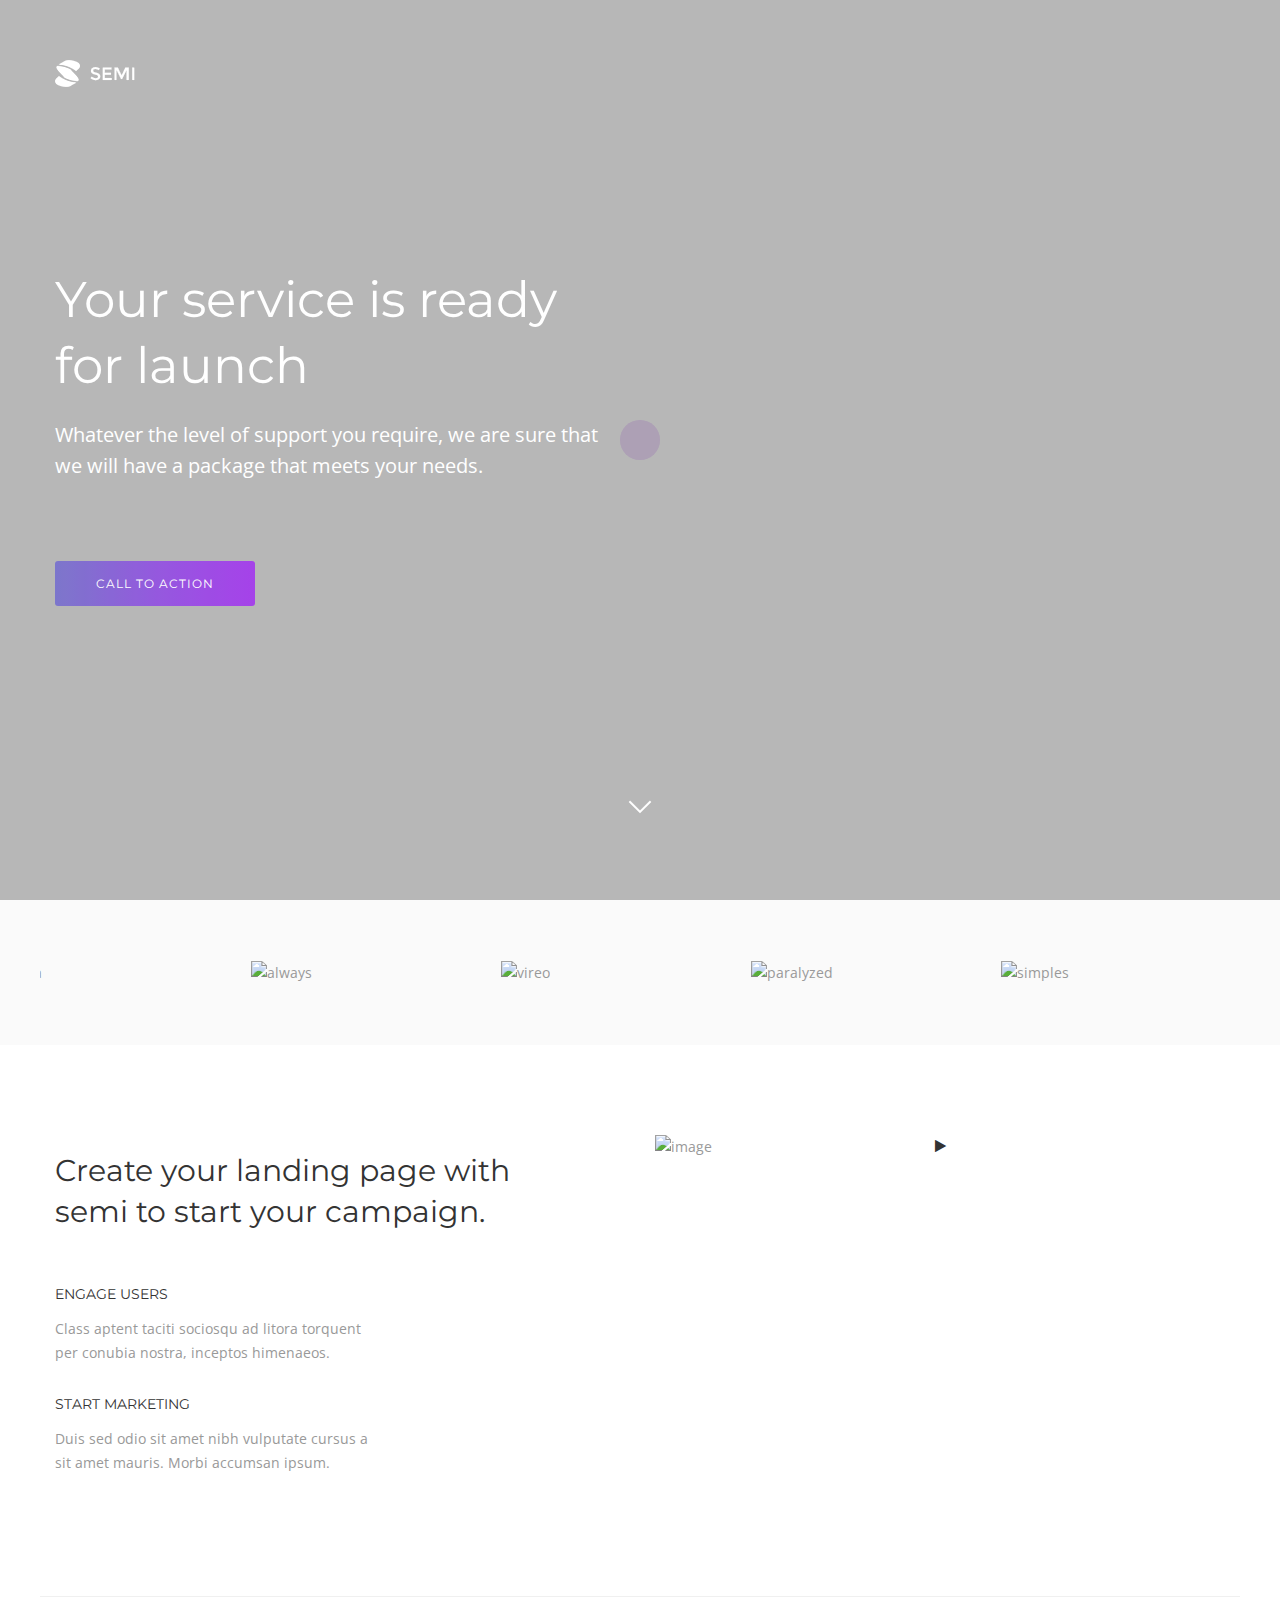
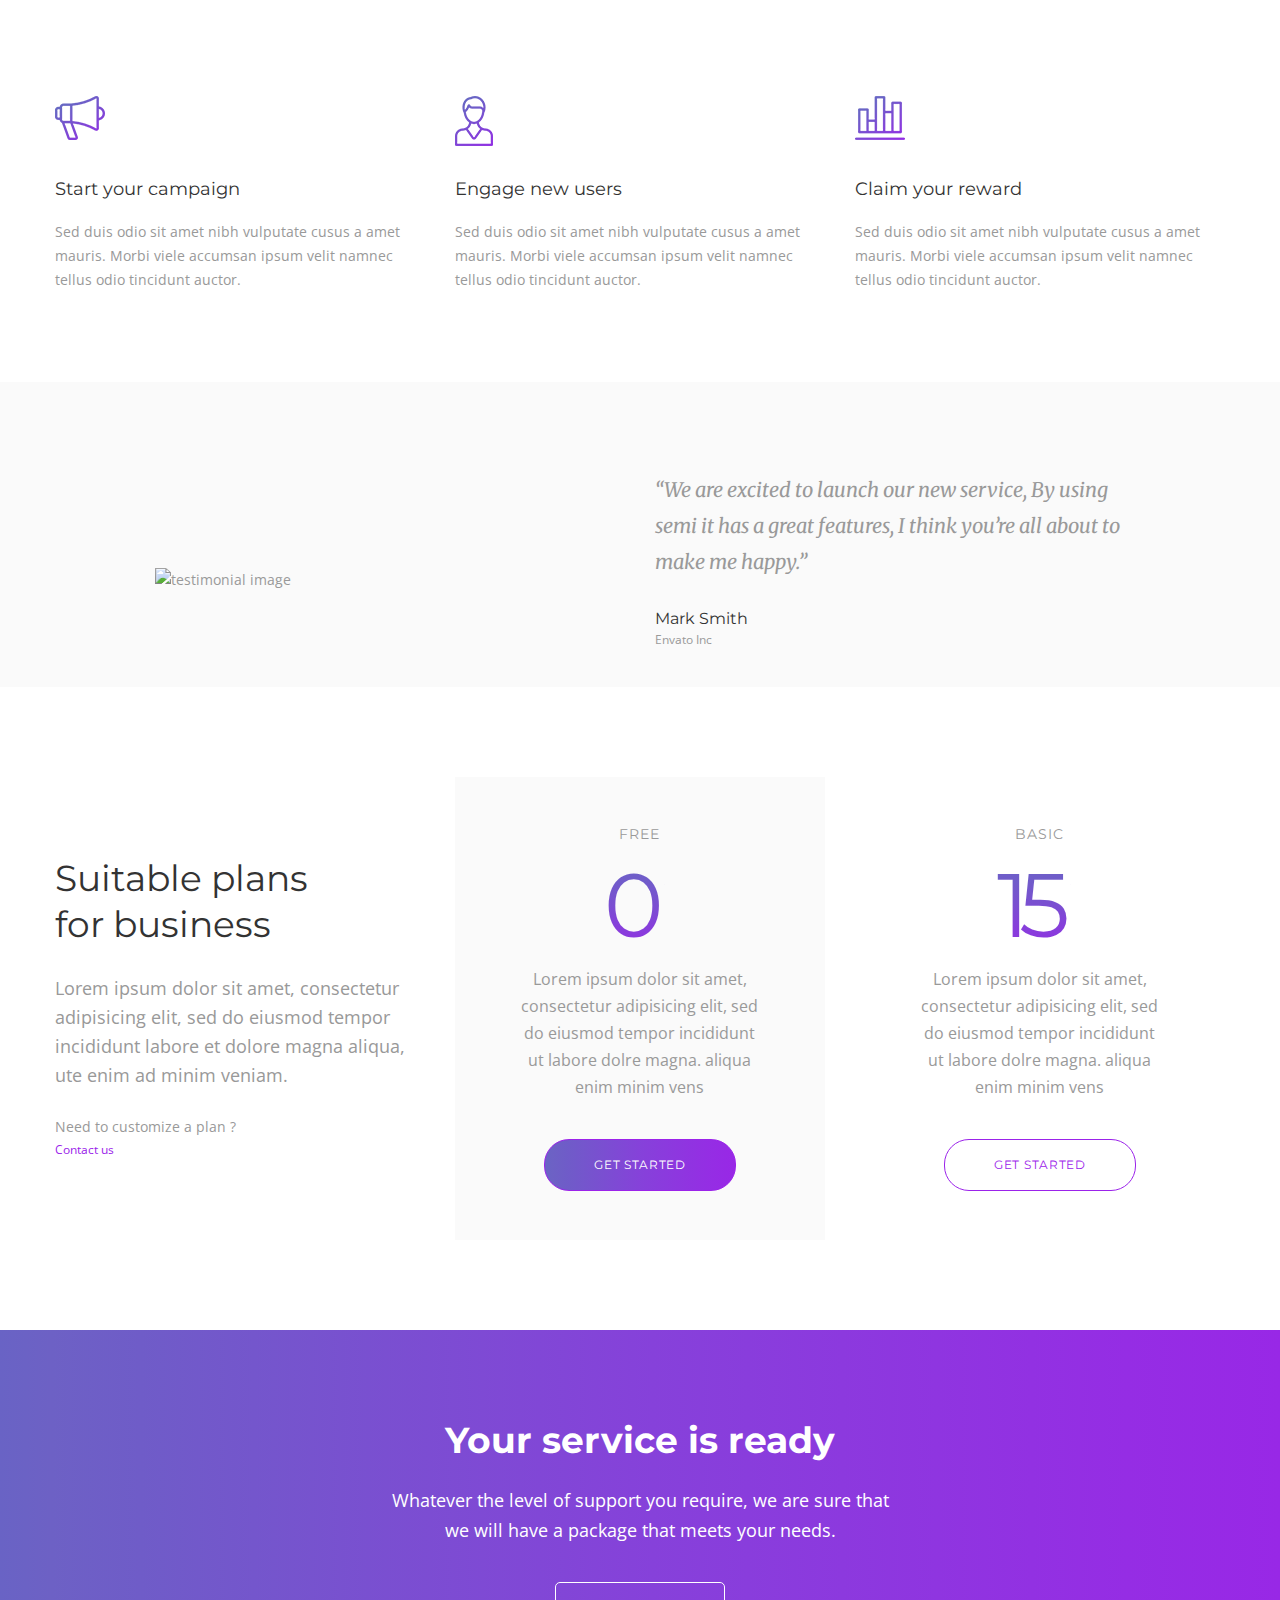
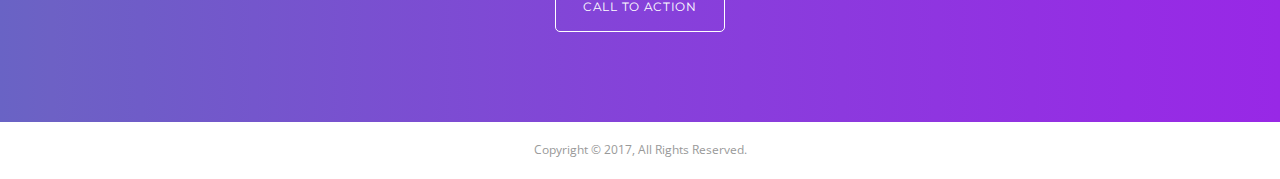
==== idagoo.html @ 178fc7b9 "@" ====
<!DOCTYPE html>
<html lang="en">
<head>
	<!-- set the encoding of your site -->
	<meta charset="utf-8">
	<!-- set the viewport width and initial-scale on mobile devices -->
	<meta name="viewport" content="width=device-width, initial-scale=1.0">
	<!-- set the apple mobile web app capable -->
	<meta name="apple-mobile-web-app-capable" content="yes">
	<!-- set the HandheldFriendly -->
	<meta name="HandheldFriendly" content="True">
	<!-- set the apple mobile web app status bar style -->
	<meta name="apple-mobile-web-app-status-bar-style" content="black">
	<!-- set the description -->
	<meta name="description" content="Semi - Service Landing Page HTML Template">
	<meta name="keywords" content="agency, bootstrap, business, corporate,App landing, creative, minimal, modern, onepage, personal, portfolio,  html5, responsive">
	<meta name="author" content="Semi - Service Landing Page HTML Template">
	<!-- Page Title -->
	<title>Semi - Service Landing Page HTML Template</title>
	<!-- include the site stylesheet -->
	<link href="https://fonts.googleapis.com/css?family=Open+Sans%7cMontserrat:400,700%7cMerriweather:400,400i" rel="stylesheet">
	<!-- include the site stylesheet -->
	<link rel="stylesheet" href="css/bootstrap.css">
	<!-- include the site stylesheet -->
	<link rel="stylesheet" href="css/plugin-resets.css">
	<!-- include the site stylesheet -->
	<link rel="stylesheet" href="style.css">
	<!-- include the site stylesheet -->
	<link rel="stylesheet" href="css/responsive.css">
	<!-- include the site stylesheet -->
	<link rel="stylesheet" href="css/color.css">
</head>
<body>
	<div id="wrapper">
		<div class="loader-container" id="loader">
			<div class="holder">
				<div class="spinner">
			        <div class="double-bounce1 main-bg-color"></div>
			        <div class="double-bounce2 main-bg-color"></div>
			      </div>
			</div>
		</div>
		<!-- header of the page start here -->
		<header id="header" class="bg-img-full pad-top-sm pad-bottom-sm" style="background-image: url(http://placehold.it/1920x800);">
			<div class="container">
				<div class="row">
					<div class="col-xs-12 col-md-6">
						<!-- Page logo -->
						<div class="logo"><a href="#"><img class="img-responsive" src="images/logo.png" alt="SEMI"></a></div>
						<div class="pad-top-lg hidden-xs"></div>
						<div class="pad-bottom-sm"></div>
						<!-- start of caption -->
						<div class="caption">
							<h1 class="heading">Your service is ready for launch</h1>
							<p>Whatever the level of support you require, we are sure that we will have a package that meets your needs.</p>
							<div class="lead-form">
								<a href="#" class="btn text-uppercase">Call To Action</a>
							</div>
						</div><!-- end of caption -->
						<div class="pad-top-lg hidden-xs"></div>
						<div class="pad-bottom-sm"></div>
					</div>
				</div>
			</div>
			<div class="overlay"></div>
			<a href="#" class="btn-scroll smooth" data-scroll-nav="0">Goto main</a>
		</header><!-- header of the page ends here -->
		<!-- header of the page end here -->
		<!-- main content wrapping section start here -->
		<main id="main" data-scroll-index="0">
			<!-- start of client-logos -->
			<div class="grey-bg pad-top-sm pad-bottom-sm">
				<div class="container line-box">
					<div class="list-unstyled logo-slider line">
						<div class="slide"><img src="http://placehold.it/150x45" alt="aha"></div>
						<div class="slide"><img src="http://placehold.it/150x45" alt="always"></div>
						<div class="slide"><img src="http://placehold.it/150x45" alt="vireo"></div>
						<div class="slide"><img src="http://placehold.it/150x45" alt="paralyzed"></div>
						<div class="slide"><img src="http://placehold.it/150x45" alt="simples"></div>
						<div class="slide"><img src="http://placehold.it/150x45" alt="aha"></div>
					</div>
				</div>
			</div><!-- end of client-logos -->
			<!-- start of video-section -->
			<div class="container video-section pad-top-md pad-bottom-md">
				<div class="row">
					<div class="col-xs-12 col-sm-6">
						<!-- start of text-block -->
						<div class="text-block">
							<h2 class="heading">Create your landing page with semi to start your campaign.</h2>
							<strong class="title text-uppercase">Engage Users</strong>
							<p>Class aptent taciti sociosqu ad litora torquent <br class="hidden-xs">per conubia nostra, inceptos himenaeos.</p>
							<strong class="title text-uppercase">Start Marketing</strong>
							<p>Duis sed odio sit amet nibh vulputate cursus a <br class="hidden-xs">sit amet mauris. Morbi accumsan ipsum.</p>
						</div><!-- end of text-block -->
					</div>
					<div class="col-xs-12 col-sm-6">
						<img src="http://placehold.it/570x360" alt="image" class="img-responsive">
						<a href="https://www.youtube.com/embed/ANwf8AE3_d0?autoplay=1" class="play text-center lightbox fancybox.iframe"><i class="fa fa-play"></i></a>
					</div>
				</div>
			</div><!-- end of video-section -->
			<!-- start of feature-list -->
			<div class="container feature-list pad-top-md pad-bottom-md">
				<div class="row">
					<div class="col-xs-12 col-sm-4">
						<div class="img-holder"><img src="images/icon01.png" alt="icon 1"></div>
						<h3 class="subheading">Start your campaign</h3>
						<p>Sed duis odio sit amet nibh vulputate cusus a amet mauris. Morbi viele accumsan ipsum velit namnec tellus odio tincidunt auctor.</p>
					</div>
					<div class="col-xs-12 col-sm-4">
						<div class="img-holder"><img src="images/icon02.png" alt="icon 1"></div>
						<h3 class="subheading">Engage new users</h3>
						<p>Sed duis odio sit amet nibh vulputate cusus a amet mauris. Morbi viele accumsan ipsum velit namnec tellus odio tincidunt auctor.</p>
					</div>
					<div class="col-xs-12 col-sm-4">
						<div class="img-holder"><img src="images/icon03.png" alt="icon 1"></div>
						<h3 class="subheading">Claim your reward</h3>
						<p>Sed duis odio sit amet nibh vulputate cusus a amet mauris. Morbi viele accumsan ipsum velit namnec tellus odio tincidunt auctor.</p>
					</div>
				</div>
			</div><!-- end of feature-list -->
			<!-- start of testimonials section -->
			<div class="grey-bg test-section pad-top-md">
				<div class="container">
					<div class="row display-flex">
						<div class="col-xs-12 col-sm-6 col-md-5 col-md-offset-1 col-lg-4 col-lg-offset-1">
							<img src="http://placehold.it/370x390" alt="testimonial image" class="img-responsive">
						</div>
						<div class="col-xs-12 col-sm-6 col-lg-5 col-lg-offset-1">
							<blockquote>
								<p>“We are excited to launch our new service, By using semi it has a great features, I think you’re all about to make me happy.”</p>
								<cite>
									<strong class="title">Mark Smith</strong>
									<span class="company">Envato Inc</span>
								</cite>
							</blockquote>
						</div>
					</div>
				</div>
			</div><!-- end of testimonials section -->
			<!-- start of price-section -->
			<div class="container price-section pad-top-md pad-bottom-sm">
				<div class="row display-flex">
					<div class="col-xs-12 col-sm-12 col-md-4 mar-bottom-xs">
						<h2 class="heading">Suitable plans for business</h2>
						<p>Lorem ipsum dolor sit amet, consectetur adipisicing elit, sed do eiusmod tempor incididunt labore et dolore magna aliqua, ute enim ad minim veniam.</p>
						<span class="small-text">Need to customize a plan ?</span>
						<a href="#">Contact us</a>
					</div>
					<div class="col-xs-12 col-sm-6 col-md-4 text-center mar-bottom-xs">
						<!-- start of price-box -->
						<div class="price-box active">
							<strong class="title text-uppercase">Free</strong>
							<strong class="price">0<sup>$</sup></strong>
							<p>Lorem ipsum dolor sit amet, consectetur adipisicing elit, sed do eiusmod tempor incididunt ut labore dolre magna. aliqua enim minim vens</p>
							<a href="#" class="btn text-uppercase">Get Started</a>
						</div><!-- end of price-box -->
					</div>
					<div class="col-xs-12 col-sm-6 col-md-4 text-center mar-bottom-xs">
						<!-- start of price-box -->
						<div class="price-box">
							<strong class="title text-uppercase">Basic</strong>
							<strong class="price">15<sup>$</sup></strong>
							<p>Lorem ipsum dolor sit amet, consectetur adipisicing elit, sed do eiusmod tempor incididunt ut labore dolre magna. aliqua enim minim vens</p>
							<a href="#" class="btn text-uppercase">Get Started</a>
						</div><!-- end of price-box -->
					</div>
				</div>
			</div><!-- end of price-section -->
			<!-- start of service-section -->
			<section class="service-section text-center pad-top-md pad-bottom-md">
				<div class="container">
					<h2 class="heading">Your service is ready</h2>
					<p>Whatever the level of support you require, we are sure that <br>we will have a package that meets your needs.</p>
					<a href="#" class="btn text-uppercase">Call to action</a>
				</div>
			</section><!-- end of service-section -->
		</main>
		<!-- main content wrapping section end here -->
		<!-- footer of the page start here -->
		<footer id="footer">
			<div class="container">
				<div class="row">
					<div class="col-xs-12 text-center">
						<p>Copyright © 2017, All Rights Reserved.</p>
					</div>
				</div>
			</div>
		</footer>
		<!-- footer of the page end here -->
		<!-- Back Top of the page -->
	    <span id="back-top" class="fa fa-angle-up main-bg-color"></span>
	</div>
	<script src="js/jquery.js"></script>
	<script src="js/plugins.js" defer></script>
	<script src="js/jquery.main.js" defer></script>
</body>
</html>
---- style.css ----
/*
Theme Name: Semi - Service Landing Page HTML Template
Author: Adnan and Ahmed
Author URI: 
Version: 1.0
Text Domain: Semi
Tags: one-column, two-columns
Theme URI:
*/
/*------------------------------------------------------------------

1. import files
2. Global style classes
3. main wrapper styles / #wrapper
4. header of the page styles / #header
5. lead form of the page styles / .lead-form
6. video section of the page styles / .video-section
7. feature list of the page styles / .feature-list
8. test section of the page styles / .test-section
9. price section of the page styles / .price-section
10. price box of the page styles / .price-box
11. service section of the page styles / .service-section
12. main slider of the page styles / .main-slider
13. line box of the page styles / .line-box
14. footer of the page styles / #footer

-------------------------------------------------------------------*/
/*------------------------------------------------------------------
	1. import files
-------------------------------------------------------------------*/
.clearfix:after, .widget:after, .search-form:after, .post-password-form p:after, .navigation-single:after {
  content: '';
  display: block;
  clear: both;
}

.ellipsis {
  white-space: nowrap;
  /* 1 */
  text-overflow: ellipsis;
  /* 2 */
  overflow: hidden;
}

img {
  max-width: 100%;
  height: auto;
}

.comment-form input[type='text'],
.search-form input[type='text'],
.post-password-form input[type='text'], .comment-form
input[type='tel'],
.search-form
input[type='tel'],
.post-password-form
input[type='tel'], .comment-form
input[type='email'],
.search-form
input[type='email'],
.post-password-form
input[type='email'], .comment-form
input[type='search'],
.search-form
input[type='search'],
.post-password-form
input[type='search'], .comment-form
input[type='password'],
.search-form
input[type='password'],
.post-password-form
input[type='password'], .comment-form
input[type='url'],
.search-form
input[type='url'],
.post-password-form
input[type='url'], .comment-form
input[type='date'],
.search-form
input[type='date'],
.post-password-form
input[type='date'], .comment-form
textarea,
.search-form
textarea,
.post-password-form
textarea {
  -webkit-appearance: none;
  -webkit-border-radius: 0;
  border: 1px solid #999;
  padding: .5em .7em;
}

.comment-form input[type='text']:focus,
.search-form input[type='text']:focus,
.post-password-form input[type='text']:focus, .comment-form
input[type='tel']:focus,
.search-form
input[type='tel']:focus,
.post-password-form
input[type='tel']:focus, .comment-form
input[type='email']:focus,
.search-form
input[type='email']:focus,
.post-password-form
input[type='email']:focus, .comment-form
input[type='search']:focus,
.search-form
input[type='search']:focus,
.post-password-form
input[type='search']:focus, .comment-form
input[type='password']:focus,
.search-form
input[type='password']:focus,
.post-password-form
input[type='password']:focus, .comment-form
input[type='url']:focus,
.search-form
input[type='url']:focus,
.post-password-form
input[type='url']:focus, .comment-form
input[type='date']:focus,
.search-form
input[type='date']:focus,
.post-password-form
input[type='date']:focus, .comment-form
textarea:focus,
.search-form
textarea:focus,
.post-password-form
textarea:focus {
  border-color: #333;
}

.comment-form input[type='text']::-webkit-input-placeholder,
.search-form input[type='text']::-webkit-input-placeholder,
.post-password-form input[type='text']::-webkit-input-placeholder, .comment-form
input[type='tel']::-webkit-input-placeholder,
.search-form
input[type='tel']::-webkit-input-placeholder,
.post-password-form
input[type='tel']::-webkit-input-placeholder, .comment-form
input[type='email']::-webkit-input-placeholder,
.search-form
input[type='email']::-webkit-input-placeholder,
.post-password-form
input[type='email']::-webkit-input-placeholder, .comment-form
input[type='search']::-webkit-input-placeholder,
.search-form
input[type='search']::-webkit-input-placeholder,
.post-password-form
input[type='search']::-webkit-input-placeholder, .comment-form
input[type='password']::-webkit-input-placeholder,
.search-form
input[type='password']::-webkit-input-placeholder,
.post-password-form
input[type='password']::-webkit-input-placeholder, .comment-form
input[type='url']::-webkit-input-placeholder,
.search-form
input[type='url']::-webkit-input-placeholder,
.post-password-form
input[type='url']::-webkit-input-placeholder, .comment-form
input[type='date']::-webkit-input-placeholder,
.search-form
input[type='date']::-webkit-input-placeholder,
.post-password-form
input[type='date']::-webkit-input-placeholder, .comment-form
textarea::-webkit-input-placeholder,
.search-form
textarea::-webkit-input-placeholder,
.post-password-form
textarea::-webkit-input-placeholder {
  color: #ccc;
}

.comment-form input[type='text']::-moz-placeholder,
.search-form input[type='text']::-moz-placeholder,
.post-password-form input[type='text']::-moz-placeholder, .comment-form
input[type='tel']::-moz-placeholder,
.search-form
input[type='tel']::-moz-placeholder,
.post-password-form
input[type='tel']::-moz-placeholder, .comment-form
input[type='email']::-moz-placeholder,
.search-form
input[type='email']::-moz-placeholder,
.post-password-form
input[type='email']::-moz-placeholder, .comment-form
input[type='search']::-moz-placeholder,
.search-form
input[type='search']::-moz-placeholder,
.post-password-form
input[type='search']::-moz-placeholder, .comment-form
input[type='password']::-moz-placeholder,
.search-form
input[type='password']::-moz-placeholder,
.post-password-form
input[type='password']::-moz-placeholder, .comment-form
input[type='url']::-moz-placeholder,
.search-form
input[type='url']::-moz-placeholder,
.post-password-form
input[type='url']::-moz-placeholder, .comment-form
input[type='date']::-moz-placeholder,
.search-form
input[type='date']::-moz-placeholder,
.post-password-form
input[type='date']::-moz-placeholder, .comment-form
textarea::-moz-placeholder,
.search-form
textarea::-moz-placeholder,
.post-password-form
textarea::-moz-placeholder {
  opacity: 1;
  color: #ccc;
}

.comment-form input[type='text']:-moz-placeholder,
.search-form input[type='text']:-moz-placeholder,
.post-password-form input[type='text']:-moz-placeholder, .comment-form
input[type='tel']:-moz-placeholder,
.search-form
input[type='tel']:-moz-placeholder,
.post-password-form
input[type='tel']:-moz-placeholder, .comment-form
input[type='email']:-moz-placeholder,
.search-form
input[type='email']:-moz-placeholder,
.post-password-form
input[type='email']:-moz-placeholder, .comment-form
input[type='search']:-moz-placeholder,
.search-form
input[type='search']:-moz-placeholder,
.post-password-form
input[type='search']:-moz-placeholder, .comment-form
input[type='password']:-moz-placeholder,
.search-form
input[type='password']:-moz-placeholder,
.post-password-form
input[type='password']:-moz-placeholder, .comment-form
input[type='url']:-moz-placeholder,
.search-form
input[type='url']:-moz-placeholder,
.post-password-form
input[type='url']:-moz-placeholder, .comment-form
input[type='date']:-moz-placeholder,
.search-form
input[type='date']:-moz-placeholder,
.post-password-form
input[type='date']:-moz-placeholder, .comment-form
textarea:-moz-placeholder,
.search-form
textarea:-moz-placeholder,
.post-password-form
textarea:-moz-placeholder {
  color: #ccc;
}

.comment-form input[type='text']:-ms-input-placeholder,
.search-form input[type='text']:-ms-input-placeholder,
.post-password-form input[type='text']:-ms-input-placeholder, .comment-form
input[type='tel']:-ms-input-placeholder,
.search-form
input[type='tel']:-ms-input-placeholder,
.post-password-form
input[type='tel']:-ms-input-placeholder, .comment-form
input[type='email']:-ms-input-placeholder,
.search-form
input[type='email']:-ms-input-placeholder,
.post-password-form
input[type='email']:-ms-input-placeholder, .comment-form
input[type='search']:-ms-input-placeholder,
.search-form
input[type='search']:-ms-input-placeholder,
.post-password-form
input[type='search']:-ms-input-placeholder, .comment-form
input[type='password']:-ms-input-placeholder,
.search-form
input[type='password']:-ms-input-placeholder,
.post-password-form
input[type='password']:-ms-input-placeholder, .comment-form
input[type='url']:-ms-input-placeholder,
.search-form
input[type='url']:-ms-input-placeholder,
.post-password-form
input[type='url']:-ms-input-placeholder, .comment-form
input[type='date']:-ms-input-placeholder,
.search-form
input[type='date']:-ms-input-placeholder,
.post-password-form
input[type='date']:-ms-input-placeholder, .comment-form
textarea:-ms-input-placeholder,
.search-form
textarea:-ms-input-placeholder,
.post-password-form
textarea:-ms-input-placeholder {
  color: #ccc;
}

.comment-form input[type='text'].placeholder,
.search-form input[type='text'].placeholder,
.post-password-form input[type='text'].placeholder, .comment-form
input[type='tel'].placeholder,
.search-form
input[type='tel'].placeholder,
.post-password-form
input[type='tel'].placeholder, .comment-form
input[type='email'].placeholder,
.search-form
input[type='email'].placeholder,
.post-password-form
input[type='email'].placeholder, .comment-form
input[type='search'].placeholder,
.search-form
input[type='search'].placeholder,
.post-password-form
input[type='search'].placeholder, .comment-form
input[type='password'].placeholder,
.search-form
input[type='password'].placeholder,
.post-password-form
input[type='password'].placeholder, .comment-form
input[type='url'].placeholder,
.search-form
input[type='url'].placeholder,
.post-password-form
input[type='url'].placeholder, .comment-form
input[type='date'].placeholder,
.search-form
input[type='date'].placeholder,
.post-password-form
input[type='date'].placeholder, .comment-form
textarea.placeholder,
.search-form
textarea.placeholder,
.post-password-form
textarea.placeholder {
  color: #ccc;
}

.widget {
  margin-bottom: 1.2em;
}

.widget ul {
  padding-left: 2em;
}

.widget select {
  min-width: 150px;
}

.comment-form label {
  display: block;
  padding-bottom: 4px;
}

.comment-form textarea {
  overflow: auto;
  margin: 0;
  height: 120px;
  min-height: 120px;
}

.comment-form textarea,
.comment-form input[type='text'] {
  margin: 0 4px 0 0;
  width: 300px;
}

.comment-form input[type='submit'] {
  display: block;
  float: none;
}

.post-password-form label {
  display: block;
}

.post-password-form input[type='password'] {
  margin: 0 4px 0 0;
  width: 300px;
}

.search-form input {
  float: left;
  height: 2em;
}

.search-form input[type='search'] {
  margin: 0 4px 0 0;
  width: 150px;
}

.post-password-form input {
  float: left;
  height: 2em;
}

.post-password-form input[type='password'] {
  width: 150px;
}

.comment-form input[type='submit'],
.post-password-form input[type='submit'],
.search-form input[type='submit'] {
  background: #333;
  color: #fff;
  height: 2em;
  border: none;
  padding: 0 .5em;
}

.comment-form input[type='submit']:hover,
.post-password-form input[type='submit']:hover,
.search-form input[type='submit']:hover {
  opacity: 0.8;
}

.commentlist {
  margin: 0 0 1.2em;
}

.commentlist .edit-link {
  margin: 0;
}

.commentlist .avatar-holder {
  float: left;
  margin: 0 1.2em 4px 0;
}

.commentlist-item .commentlist-item {
  padding: 0;
}

@media (min-width: 768px) {
  .commentlist-item .commentlist-item {
    padding: 0 0 0 2em;
  }
}

.comment,
.commentlist-holder {
  overflow: hidden;
}

.commentlist-item .commentlist-item,
.commentlist-item + .commentlist-item {
  padding-top: 1.2em;
}

.widget_calendar #next {
  text-align: right;
}

.gallery-item dt {
  float: none;
  padding: 0;
}

.navigation,
.navigation-comments {
  position: relative;
  vertical-align: middle;
  margin-bottom: 1.2em;
}

.navigation .screen-reader-text,
.navigation-comments .screen-reader-text {
  position: absolute;
  left: -99999px;
}

.navigation .page-numbers,
.navigation-comments .page-numbers {
  display: inline-block;
  vertical-align: middle;
  padding: 0 .4em;
}

@media (max-width: 767px) {
  .navigation .page-numbers,
  .navigation-comments .page-numbers {
    padding: 0;
  }
}

.navigation .next,
.navigation .prev,
.navigation-comments .next,
.navigation-comments .prev {
  display: inline-block;
  vertical-align: middle;
  max-width: 50%;
  background: #666;
  color: #fff;
  padding: .4em;
  text-decoration: none;
}

@media (max-width: 767px) {
  .navigation .next,
  .navigation .prev,
  .navigation-comments .next,
  .navigation-comments .prev {
    padding: .2em;
  }
}

.navigation-single {
  margin-bottom: 1.2em;
}

.navigation-single .next,
.navigation-single .prev {
  float: left;
  vertical-align: middle;
  max-width: 50%;
  background: #666;
  color: #fff;
  text-decoration: none;
}

.navigation-single .next a,
.navigation-single .prev a {
  color: inherit;
  text-decoration: none;
  padding: .4em;
  display: block;
}

@media (max-width: 767px) {
  .navigation-single .next a,
  .navigation-single .prev a {
    padding: .2em;
  }
}

.navigation-single .next {
  float: right;
}

.wp-caption {
  max-width: 100%;
  clear: both;
  border: 1px solid #ccc;
  padding: .4em;
  margin-bottom: 1.2em;
}

.wp-caption img {
  margin: 0;
  vertical-align: top;
}

.wp-caption p {
  margin: .4em 0 0;
}

div.aligncenter {
  margin: 0 auto 1.2em;
}

img.aligncenter {
  display: block;
  margin: 0 auto;
}

.alignleft {
  float: left;
  margin: 0 1.2em 4px 0;
}

.alignright {
  float: right;
  margin: 0 0 4px 1.2em;
}

.mejs-container {
  margin-bottom: 1.2em;
}

.wp-caption-text,
.gallery,
.alignnone,
.gallery-caption,
.sticky,
.bypostauthor {
  height: auto;
}

/*------------------------------------------------------------------
	2. Global style classes
-------------------------------------------------------------------*/
.dark-bg {
  background-color: #fafafa;
}

.grey-bg {
  background-color: #fafafa;
}

.bg-img-full {
  background-repeat: no-repeat;
  background-position: center;
  background-size: cover;
}

.bg-img-parallax {
  background-attachment: fixed;
}

.overlay {
  top: 0;
  left: 0;
  right: 0;
  bottom: 0;
  position: absolute;
  pointer-events: none;
  background-color: rgba(51, 51, 51, 0.4);
}

.section {
  width: 100%;
  overflow: hidden;
  position: relative;
}

.display-flex {
  display: flex;
  align-items: center;
}

.mar-top-xs {
  margin-top: 30px !important;
}

.mar-top-sm {
  margin-top: 60px !important;
}

.mar-top-md {
  margin-top: 90px !important;
}

.pad-top-xs {
  padding-top: 30px !important;
}

.pad-top-sm {
  padding-top: 60px !important;
}

.pad-top-md {
  padding-top: 90px !important;
}

.mar-top-lg {
  margin-top: 120px !important;
}

.pad-top-lg {
  padding-top: 120px !important;
}

.mar-bottom-xs {
  margin-bottom: 30px !important;
}

.mar-bottom-sm {
  margin-bottom: 60px !important;
}

.mar-bottom-md {
  margin-bottom: 90px !important;
}

.pad-bottom-sm {
  padding-bottom: 60px !important;
}

.pad-bottom-xs {
  padding-bottom: 30px !important;
}

.pad-bottom-md {
  padding-bottom: 90px !important;
}

.mar-bottom-lg {
  margin-bottom: 120px !important;
}

.pad-bottom-lg {
  padding-bottom: 120px !important;
}

.btn-default {
  border: 0;
  color: #fff;
  font-weight: 700;
  border-radius: 2px;
  padding: 16px 43px;
  transition: all ease 0.3s;
  font-family: "Montserrat", "Helvetica Neue", Helvetica, Arial, sans-serif;
}

.btn-default:focus, .btn-default:active, .btn-default:hover {
  color: #fff;
  background-color: #fafafa !important;
}

body {
  -moz-osx-font-smoothing: grayscale;
  -webkit-font-smoothing: antialiased;
}

body.pattern1 {
  background-image: url(images/patterns/pattern1.png);
}

body.pattern2 {
  background-image: url(images/patterns/pattern2.png);
}

body.pattern3 {
  background-image: url(images/patterns/pattern3.png);
}

body.pattern4 {
  background-image: url(images/patterns/pattern4.png);
}

body.pattern5 {
  background-image: url(images/patterns/pattern5.png);
}

body.pattern6 {
  background-image: url(images/patterns/pattern6.png);
}

body.pattern7 {
  background-image: url(images/patterns/pattern7.png);
}

body.pattern8 {
  background-image: url(images/patterns/pattern8.png);
}

body.pattern9 {
  background-image: url(images/patterns/pattern9.png);
}

body.pattern10 {
  background-image: url(images/patterns/pattern10.png);
}

body.pattern11 {
  background-image: url(images/patterns/pattern11.png);
}

body.pattern12 {
  background-image: url(images/patterns/pattern12.png);
}

body.pattern13 {
  background-image: url(images/patterns/pattern13.png);
}

body.pattern14 {
  background-image: url(images/patterns/pattern14.png);
}

body.boxed-v #wrapper {
  max-width: 80%;
  margin: 20px auto;
  border-radius: 3px;
  box-shadow: 0 0 10px 10px rgba(0, 0, 0, 0.1);
}

/*------------------------------------------------------------------
	3. main wrapper styles / #wrapper
-------------------------------------------------------------------*/
#wrapper {
  width: 100%;
  overflow: hidden;
  position: relative;
}

/*------------------------------------------------------------------
	4. header of the page styles / #header
-------------------------------------------------------------------*/
#header {
  color: #fff;
  position: relative;
  min-height: 100vh;
}

#header.header2 {
  position: absolute;
  left: 0;
  top: 60px;
  right: 0;
}

#header .container {
  z-index: 2;
  position: relative;
}

#header .logo {
  width: 80px;
}

#header .caption {
  font-size: 20px;
  line-height: 31px;
}

#header .heading {
  margin: 0 0 20px;
  font: 50px/66px "Montserrat", "Helvetica Neue", Helvetica, Arial, sans-serif;
}

#header p {
  margin: 0 0 80px;
}

#header .btn-scroll {
  height: 16px;
  width: 16px;
  border-left: 2px solid #fff;
  border-bottom: 2px solid #fff;
  text-indent: -9999px;
  overflow: hidden;
  z-index: 99;
  position: absolute;
  bottom: 90px;
  left: 50%;
  transition: all .3s ease;
  -webkit-transform: translateX(-50%) rotate(-45deg);
  -moz-transform: translateX(-50%) rotate(-45deg);
  -ms-transform: translateX(-50%) rotate(-45deg);
  -o-transform: translateX(-50%) rotate(-45deg);
  transform: translateX(-50%) rotate(-45deg);
}

#header .btn-scroll:hover {
  border-color: #9828e6;
}

/*------------------------------------------------------------------
	5. lead form of the page styles / .lead-form
-------------------------------------------------------------------*/
.lead-form {
  margin: 0;
  width: 100%;
  position: absolute;
  letter-spacing: -0.32em;
}

.lead-form .btn-holder,
.lead-form .input-holder {
  width: 230px;
  padding: 0 15px;
  display: inline-block;
  vertical-align: middle;
  letter-spacing: normal;
}

.lead-form .btn-holder input,
.lead-form .input-holder input {
  opacity: 1;
  width: 100%;
  border: none;
  height: 45px;
  color: #fff;
  display: block;
  font-size: 14px;
  box-shadow: none;
  line-height: 24px;
  border-radius: 3px;
  padding: 10px 19px 11px;
  background: rgba(255, 255, 255, 0.3);
}

.lead-form .btn-holder input::-webkit-input-placeholder,
.lead-form .input-holder input::-webkit-input-placeholder {
  color: #fff;
}

.lead-form .btn-holder input::-moz-placeholder,
.lead-form .input-holder input::-moz-placeholder {
  opacity: 1;
  color: #fff;
}

.lead-form .btn-holder input:-moz-placeholder,
.lead-form .input-holder input:-moz-placeholder {
  color: #fff;
}

.lead-form .btn-holder input:-ms-input-placeholder,
.lead-form .input-holder input:-ms-input-placeholder {
  color: #fff;
}

.lead-form .btn-holder input.placeholder,
.lead-form .input-holder input.placeholder {
  color: #fff;
}

.lead-form .input-holder:not(:first-child) {
  width: 400px;
}

.lead-form .has-error .form-control {
  color: red;
  border-color: red;
}

.lead-form .has-error .form-control::-webkit-input-placeholder {
  color: red;
}

.lead-form .has-error .form-control::-moz-placeholder {
  opacity: 1;
  color: red;
}

.lead-form .has-error .form-control:-moz-placeholder {
  color: red;
}

.lead-form .has-error .form-control:-ms-input-placeholder {
  color: red;
}

.lead-form .has-error .form-control.placeholder {
  color: red;
}

.lead-form .btn {
  border: 0;
  opacity: 1;
  color: #fff;
  min-width: 200px;
  padding: 10px 20px;
  border-radius: 3px;
  letter-spacing: 1px;
  vertical-align: top;
  display: inline-block;
  transition: all .3s ease;
  font: 12px/25px "Montserrat", "Helvetica Neue", Helvetica, Arial, sans-serif;
  background: #6963c5;
  /* Old browsers */
  background: -moz-linear-gradient(left, #6963c5 0%, #6d61c5 4%, #6f5cc8 11%, #8641da 51%, #952de4 88%, #9828e6 100%);
  /* FF3.6-15 */
  background: -webkit-linear-gradient(left, #6963c5 0%, #6d61c5 4%, #6f5cc8 11%, #8641da 51%, #952de4 88%, #9828e6 100%);
  /* Chrome10-25,Safari5.1-6 */
  background: linear-gradient(to right, #6963c5 0%, #6d61c5 4%, #6f5cc8 11%, #8641da 51%, #952de4 88%, #9828e6 100%);
  /* W3C, IE10+, FF16+, Chrome26+, Opera12+, Safari7+ */
}

.lead-form .btn:hover {
  background: #9828e6;
  /* Old browsers */
  background: -webkit-linear-gradient(left, #9828e6 0%, #952de4 12%, #7d48d6 52%, #6f5cc8 89%, #6963c5 100%);
  background: -o-linear-gradient(left, #9828e6 0%, #952de4 12%, #7d48d6 52%, #6f5cc8 89%, #6963c5 100%);
  background: linear-gradient(to right, #9828e6 0%, #952de4 12%, #7d48d6 52%, #6f5cc8 89%, #6963c5 100%);
}

.lead-form .form-message {
  left: 50%;
  bottom: -70px;
  color: #fff;
  font-size: 11px;
  font-weight: 600;
  max-width: 370px;
  letter-spacing: 0;
  position: absolute;
  transform: translateX(-50%);
  -webkit-transform: translateX(-50%);
}

.lead-form .form-message:after {
  top: 14px;
  left: 17px;
  width: 20px;
  content: "";
  height: 20px;
  font-size: 10px;
  line-height: 19px;
  border-radius: 50%;
  position: absolute;
  text-align: center;
  font-family: 'FontAwesome';
}

.lead-form .form-message.error {
  background: #ff3333;
  padding: 7px 15px 11px 45px;
}

.lead-form .form-message.error:after {
  content: "\f00d";
  background: #cc2929;
}

.lead-form .form-message.success {
  background: #698cf0;
  padding: 7px 15px 11px 45px;
}

.lead-form .form-message.success:after {
  content: "\f00c";
  background: #5470c0;
}

/*------------------------------------------------------------------
	6. video section of the page styles / .video-section
-------------------------------------------------------------------*/
.video-section .text-block {
  padding: 15px 6% 0 0;
}

.video-section .play {
  top: 50%;
  left: 50%;
  width: 90px;
  height: 90px;
  color: #333;
  line-height: 90px;
  margin: -46px 0 0;
  background: #fff;
  position: absolute;
  border-radius: 50%;
  transform: translate(-50%);
  transition: all .3s ease;
}

.video-section .play:hover {
  opacity: 0.8;
}

.video-section .heading {
  color: #333;
  margin: 0 0 54px;
  font: 30px/41px "Montserrat", "Helvetica Neue", Helvetica, Arial, sans-serif;
}

.video-section .title {
  color: #333;
  display: block;
  font: 14px/16px "Montserrat", "Helvetica Neue", Helvetica, Arial, sans-serif;
  margin: 0 0 15px;
}

.video-section p {
  margin: 0 0 31px;
}

/*------------------------------------------------------------------
	7. feature list of the page styles / .feature-list
-------------------------------------------------------------------*/
.feature-list {
  border-top: 1px solid #f0f0f0;
}

.feature-list .subheading {
  color: #333;
  margin: 0 0 21px;
  font: 18px/20px "Montserrat", "Helvetica Neue", Helvetica, Arial, sans-serif;
}

.feature-list .img-holder {
  height: 40px;
  margin: 9px 0 43px;
}

.feature-list p {
  margin: 0;
}

/*------------------------------------------------------------------
	8. test section of the page styles / .test-section
-------------------------------------------------------------------*/
.test-section blockquote {
  border: 0;
  padding: 0;
  margin: 0 0 40px;
  font: italic 20px/36px "Merriweather", "Helvetica Neue", Helvetica, Arial, sans-serif;
}

.test-section .title {
  color: #333;
  display: block;
  margin: 0 0 3px;
  font: 16px/20px "Montserrat", "Helvetica Neue", Helvetica, Arial, sans-serif;
}

.test-section .company {
  color: #999;
  display: block;
  font: 12px/15px "Open Sans", "Helvetica Neue", Helvetica, Arial, sans-serif;
}

.test-section p {
  margin: 0 0 29px;
}

/*------------------------------------------------------------------
	9. price section of the page styles / .price-section
-------------------------------------------------------------------*/
.price-section {
  font-size: 18px;
  line-height: 29px;
}

.price-section .heading {
  color: #333;
  max-width: 310px;
  margin: 0 0 27px;
  font: 36px/46px "Montserrat", "Helvetica Neue", Helvetica, Arial, sans-serif;
}

.price-section .small-text {
  font-size: 14px;
  line-height: 20px;
  display: block;
  margin: 0 0 -4px;
}

.price-section a {
  font-size: 12px;
  line-height: 16px;
}

.price-section p {
  margin: 0 0 27px;
}

/*------------------------------------------------------------------
	10. price box of the page styles / .price-box
-------------------------------------------------------------------*/
.price-box {
  font-size: 16px;
  line-height: 27px;
  padding: 49px 17%;
  transition: all .6s ease;
}

.price-box.active, .price-box:hover {
  background: #fafafa;
}

.price-box.active .btn, .price-box:hover .btn {
  color: #fff;
  background: #6963c5;
  /* Old browsers */
  background: -moz-linear-gradient(left, #6963c5 0%, #6d61c5 4%, #6f5cc8 11%, #8641da 51%, #952de4 88%, #9828e6 100%);
  /* FF3.6-15 */
  background: -webkit-linear-gradient(left, #6963c5 0%, #6d61c5 4%, #6f5cc8 11%, #8641da 51%, #952de4 88%, #9828e6 100%);
  /* Chrome10-25,Safari5.1-6 */
  background: linear-gradient(to right, #6963c5 0%, #6d61c5 4%, #6f5cc8 11%, #8641da 51%, #952de4 88%, #9828e6 100%);
  /* W3C, IE10+, FF16+, Chrome26+, Opera12+, Safari7+ */
}

.price-box .title {
  display: block;
  margin: 0 0 17px;
  letter-spacing: 1px;
  font: 14px/16px "Montserrat", "Helvetica Neue", Helvetica, Arial, sans-serif;
}

.price-box .price {
  display: block;
  letter-spacing: -10px;
  margin: 0 0 15px -11px;
  font: 90px/92px "Montserrat", "Helvetica Neue", Helvetica, Arial, sans-serif;
  background: -webkit-linear-gradient(#6a64c5 0%, #715bca 25%, #7a4fd1 50%, #873edb 75%, #9032e1 100%);
  background: -moz-linear-gradient(#6a64c5 0%, #715bca 25%, #7a4fd1 50%, #873edb 75%, #9032e1 100%);
  background: -ms-linear-gradient(#6a64c5 0%, #715bca 25%, #7a4fd1 50%, #873edb 75%, #9032e1 100%);
  background: -o-linear-gradient(#6a64c5 0%, #715bca 25%, #7a4fd1 50%, #873edb 75%, #9032e1 100%);
  background: linear-gradient(#6a64c5 0%, #715bca 25%, #7a4fd1 50%, #873edb 75%, #9032e1 100%);
  -webkit-background-clip: text;
  -webkit-text-fill-color: transparent;
}

.price-box .price sup {
  top: 11px;
  font-size: 18px;
  line-height: 20px;
  margin: 0 0 0 10px;
  vertical-align: top;
  background: -webkit-linear-gradient(#6a64c5 0%, #715bca 25%, #7a4fd1 50%, #873edb 75%, #9032e1 100%);
  background: -moz-linear-gradient(#6a64c5 0%, #715bca 25%, #7a4fd1 50%, #873edb 75%, #9032e1 100%);
  background: -ms-linear-gradient(#6a64c5 0%, #715bca 25%, #7a4fd1 50%, #873edb 75%, #9032e1 100%);
  background: -o-linear-gradient(#6a64c5 0%, #715bca 25%, #7a4fd1 50%, #873edb 75%, #9032e1 100%);
  background: linear-gradient(#6a64c5 0%, #715bca 25%, #7a4fd1 50%, #873edb 75%, #9032e1 100%);
  -webkit-background-clip: text;
  -webkit-text-fill-color: transparent;
}

.price-box .btn {
  padding: 11px;
  color: #9b23ea;
  min-width: 192px;
  background: none;
  border-radius: 25px;
  letter-spacing: 0.7px;
  text-decoration: none;
  transition: all .6s ease;
  border: 1px solid #9b23ea;
  font: 12px/28px "Montserrat", "Helvetica Neue", Helvetica, Arial, sans-serif;
}

.price-box .btn:hover {
  color: #fff;
  background: #6963c5;
  /* Old browsers */
  background: -moz-linear-gradient(left, #6963c5 0%, #6d61c5 4%, #6f5cc8 11%, #8641da 51%, #952de4 88%, #9828e6 100%);
  /* FF3.6-15 */
  background: -webkit-linear-gradient(left, #6963c5 0%, #6d61c5 4%, #6f5cc8 11%, #8641da 51%, #952de4 88%, #9828e6 100%);
  /* Chrome10-25,Safari5.1-6 */
  background: linear-gradient(to right, #6963c5 0%, #6d61c5 4%, #6f5cc8 11%, #8641da 51%, #952de4 88%, #9828e6 100%);
  /* W3C, IE10+, FF16+, Chrome26+, Opera12+, Safari7+ */
}

.price-box p {
  margin: 0 0 38px;
}

/*------------------------------------------------------------------
	11. service section of the page styles / .service-section
-------------------------------------------------------------------*/
.service-section {
  color: #fff;
  font-size: 18px;
  line-height: 30px;
  background: #6963c5;
  /* Old browsers */
  background: -moz-linear-gradient(left, #6963c5 0%, #6d61c5 4%, #6f5cc8 11%, #8641da 51%, #952de4 88%, #9828e6 100%);
  /* FF3.6-15 */
  background: -webkit-linear-gradient(left, #6963c5 0%, #6d61c5 4%, #6f5cc8 11%, #8641da 51%, #952de4 88%, #9828e6 100%);
  /* Chrome10-25,Safari5.1-6 */
  background: linear-gradient(to right, #6963c5 0%, #6d61c5 4%, #6f5cc8 11%, #8641da 51%, #952de4 88%, #9828e6 100%);
  /* W3C, IE10+, FF16+, Chrome26+, Opera12+, Safari7+ */
}

.service-section p {
  margin: 0 0 37px;
}

.service-section .heading {
  color: #fff;
  margin: 0 0 25px;
  font: 700 36px/40px "Montserrat", "Helvetica Neue", Helvetica, Arial, sans-serif;
}

.service-section .btn:hover {
  color: #6963c5;
  background: #fff;
}

.service-section .btn {
  padding: 10px;
  color: #fff;
  min-width: 170px;
  background: none;
  border-radius: 5px;
  letter-spacing: 0.7px;
  text-decoration: none;
  transition: all .6s ease;
  border: 1px solid #fff;
  font: 12px/28px "Montserrat", "Helvetica Neue", Helvetica, Arial, sans-serif;
}

.service-section .btn:hover {
  color: #6963c5;
  background: #fff;
}

/*------------------------------------------------------------------
	12. main slider of the page styles / .main-slider
-------------------------------------------------------------------*/
.main-slider {
  overflow: hidden;
}

.main-slider .slide {
  min-height: 100vh;
  color: #fff;
}

.main-slider .slide .container {
  position: relative;
  z-index: 2;
}

.main-slider .slide .caption {
  font-size: 20px;
  line-height: 31px;
}

.main-slider .slide .heading {
  margin: 0 0 20px;
  font: 50px/66px "Montserrat", "Helvetica Neue", Helvetica, Arial, sans-serif;
}

.main-slider .slide p {
  margin: 0 0 80px;
}

.main-slider .slide .btn-scroll {
  height: 16px;
  width: 16px;
  border-left: 2px solid #fff;
  border-bottom: 2px solid #fff;
  text-indent: -9999px;
  overflow: hidden;
  z-index: 99;
  position: absolute;
  bottom: 90px;
  left: 50%;
  transition: all .3s ease;
  -webkit-transform: translateX(-50%) rotate(-45deg);
  -moz-transform: translateX(-50%) rotate(-45deg);
  -ms-transform: translateX(-50%) rotate(-45deg);
  -o-transform: translateX(-50%) rotate(-45deg);
  transform: translateX(-50%) rotate(-45deg);
}

.main-slider .slide .btn-scroll:hover {
  border-color: #9828e6;
}

/*------------------------------------------------------------------
	13. line box of the page styles / .line-box
-------------------------------------------------------------------*/
.line-box {
  overflow: hidden;
}

.line-box .logo-slider .slide {
  width: 250px;
}

/*------------------------------------------------------------------
	14. footer of the page styles / #footer
-------------------------------------------------------------------*/
#footer {
  font-size: 12px;
  padding: 18px 0;
}

#footer p {
  margin: 0;
}

#back-top {
  bottom: 0;
  opacity: 0;
  z-index: 9;
  right: 20px;
  width: 50px;
  color: #fff;
  height: 50px;
  z-index: 9999;
  cursor: pointer;
  font-size: 25px;
  position: fixed;
  line-height: 47px;
  text-align: center;
  border-radius: 3px;
  background: #252525;
  transition: all .6s ease;
  transform: translateY(40px);
  -ms-transform: translateY(40px);
  -webkit-transition: all .6s ease;
  -webkit-transform: translateY(40px);
}

#back-top.show {
  opacity: 1;
  transform: translateY(-20px);
  -ms-transform: translateY(-20px);
  -webkit-transform: translateY(-20px);
}

#back-top:hover {
  opacity: 0.9;
}

.loader-container {
  top: 0;
  left: 0;
  right: 0;
  bottom: 0;
  z-index: 99;
  position: fixed;
  background: #fff;
}

.loader-container .holder {
  top: 50%;
  left: 50%;
  position: absolute;
  transform: translate(-50%, -50%);
}

.loader-container .spinner {
  width: 40px;
  height: 40px;
  position: relative;
  top: 50%;
  left: 50%;
  margin-left: -20px;
  margin-top: -20px;
}

.double-bounce1,
.double-bounce2 {
  width: 100%;
  height: 100%;
  border-radius: 50%;
  opacity: 0.6;
  position: absolute;
  top: 0;
  left: 0;
  -webkit-animation: bounce 2s infinite ease-in-out;
  animation: bounce 2s infinite ease-in-out;
}

.double-bounce2 {
  -webkit-animation-delay: -1s;
  animation-delay: -1s;
}

@-webkit-keyframes bounce {
  0%,
  100% {
    -webkit-transform: scale(0);
  }
  50% {
    -webkit-transform: scale(1);
  }
}

@keyframes bounce {
  0%,
  100% {
    transform: scale(0);
    -webkit-transform: scale(0);
  }
  50% {
    transform: scale(1);
    -webkit-transform: scale(1);
  }
}

#bgvid {
  position: absolute;
  top: 50%;
  left: 50%;
  min-width: 100%;
  min-height: 100vh;
  width: auto;
  z-index: -100;
  transform: translate(-50%, -50%);
  background: url("images/polina.jpg");
  transition: 1s opacity;
}
---- css/responsive.css ----
@media (max-width: 1500px) {
  body.boxed-v #wrapper {
    max-width: 100%;
  }
}

@media (max-width: 992px) {
  .pad-top-md {
    padding-top: 60px !important;
  }
  .pad-bottom-md {
    padding-bottom: 60px !important;
  }
  .price-section .display-flex {
    display: block;
  }
  .lead-form .input-holder:not(:first-child) {
    width: 260px;
  }
  .video-section .heading {
    font-size: 21px;
    line-height: 35px;
    margin: 0 0 39px;
  }
  .price-section .heading {
    max-width: none;
  }
}

@media (max-width: 767px) {
  .pad-top-sm {
    padding-top: 50px !important;
  }
  .pad-bottom-sm {
    padding-bottom: 40px !important;
  }
  .pad-top-md {
    padding-top: 40px !important;
  }
  .pad-bottom-md {
    padding-bottom: 40px !important;
  }
  .hidden-xs {
    display: none;
  }
  #header .heading {
    font-size: 30px;
    line-height: 40px;
  }
  #header .btn-scroll {
    bottom: 60px;
  }
  #header .caption {
    font-size: 15px;
    line-height: 25px;
  }
  #header .caption p {
    margin: 0 0 40px;
  }
  .lead-form .btn-holder, .lead-form .input-holder {
    width: 100%;
    display: block;
    padding: 0 0 10px;
  }
  .lead-form {
    position: static;
  }
  .lead-form .input-holder:not(:first-child) {
    width: 100%;
  }
  .test-section .display-flex {
    display: block;
  }
  .price-box {
    padding: 0 7%;
  }
  .video-section .text-block {
    padding: 0;
  }
  .video-section .play {
    width: 60px;
    height: 60px;
    line-height: 60px;
    margin: -26px 0 0;
  }
  .feature-list p {
    margin: 0 0 30px;
  }
  .test-section blockquote {
    padding: 30px 0 0;
    margin: 0;
  }
  .price-section .heading {
    font-size: 28px;
    line-height: 40px;
  }
}
---- css/color.css ----
a,
.la-line-scale,
#nav .nav-list a.active,
#nav .nav-list a:hover,
.main-color {
  color: #9b23ea;
}

.main-bg-color {
  background-color: #9b23ea;
}

.main-border-color {
  border-color: #9b23ea;
}
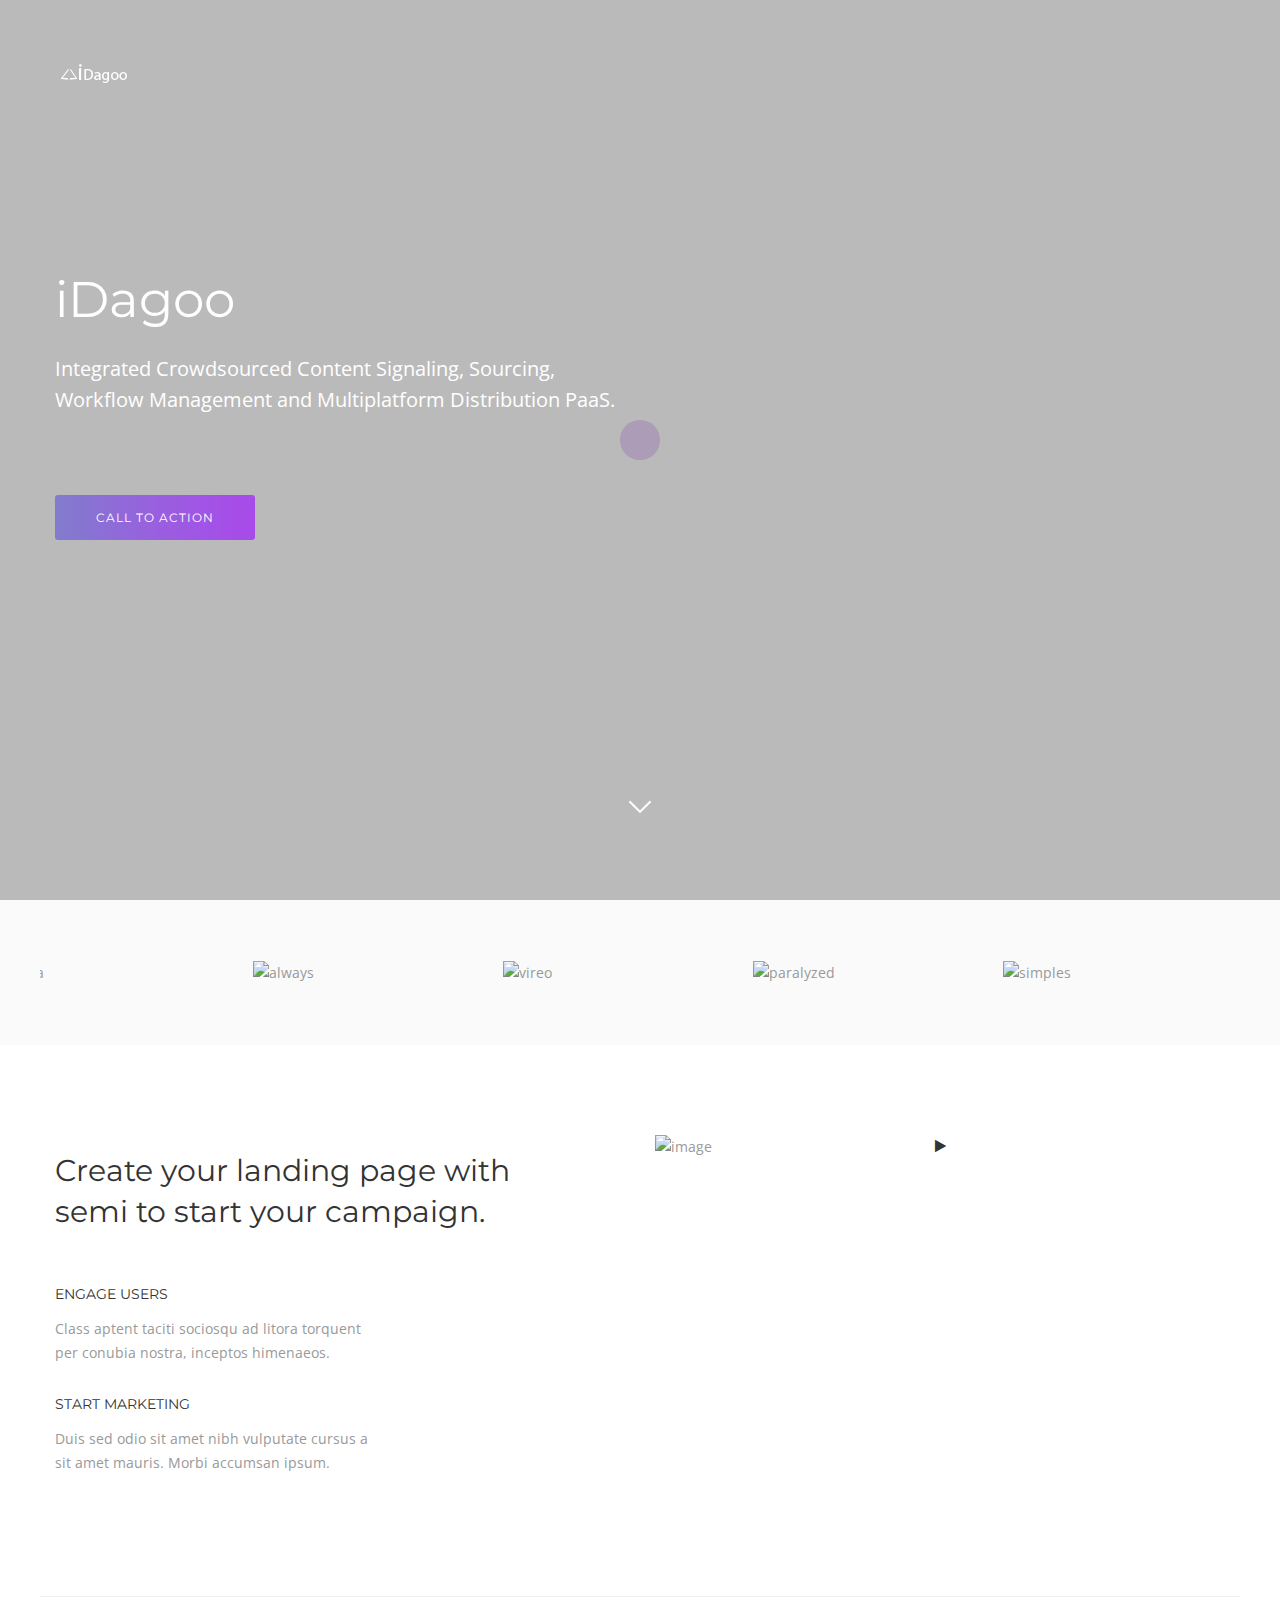
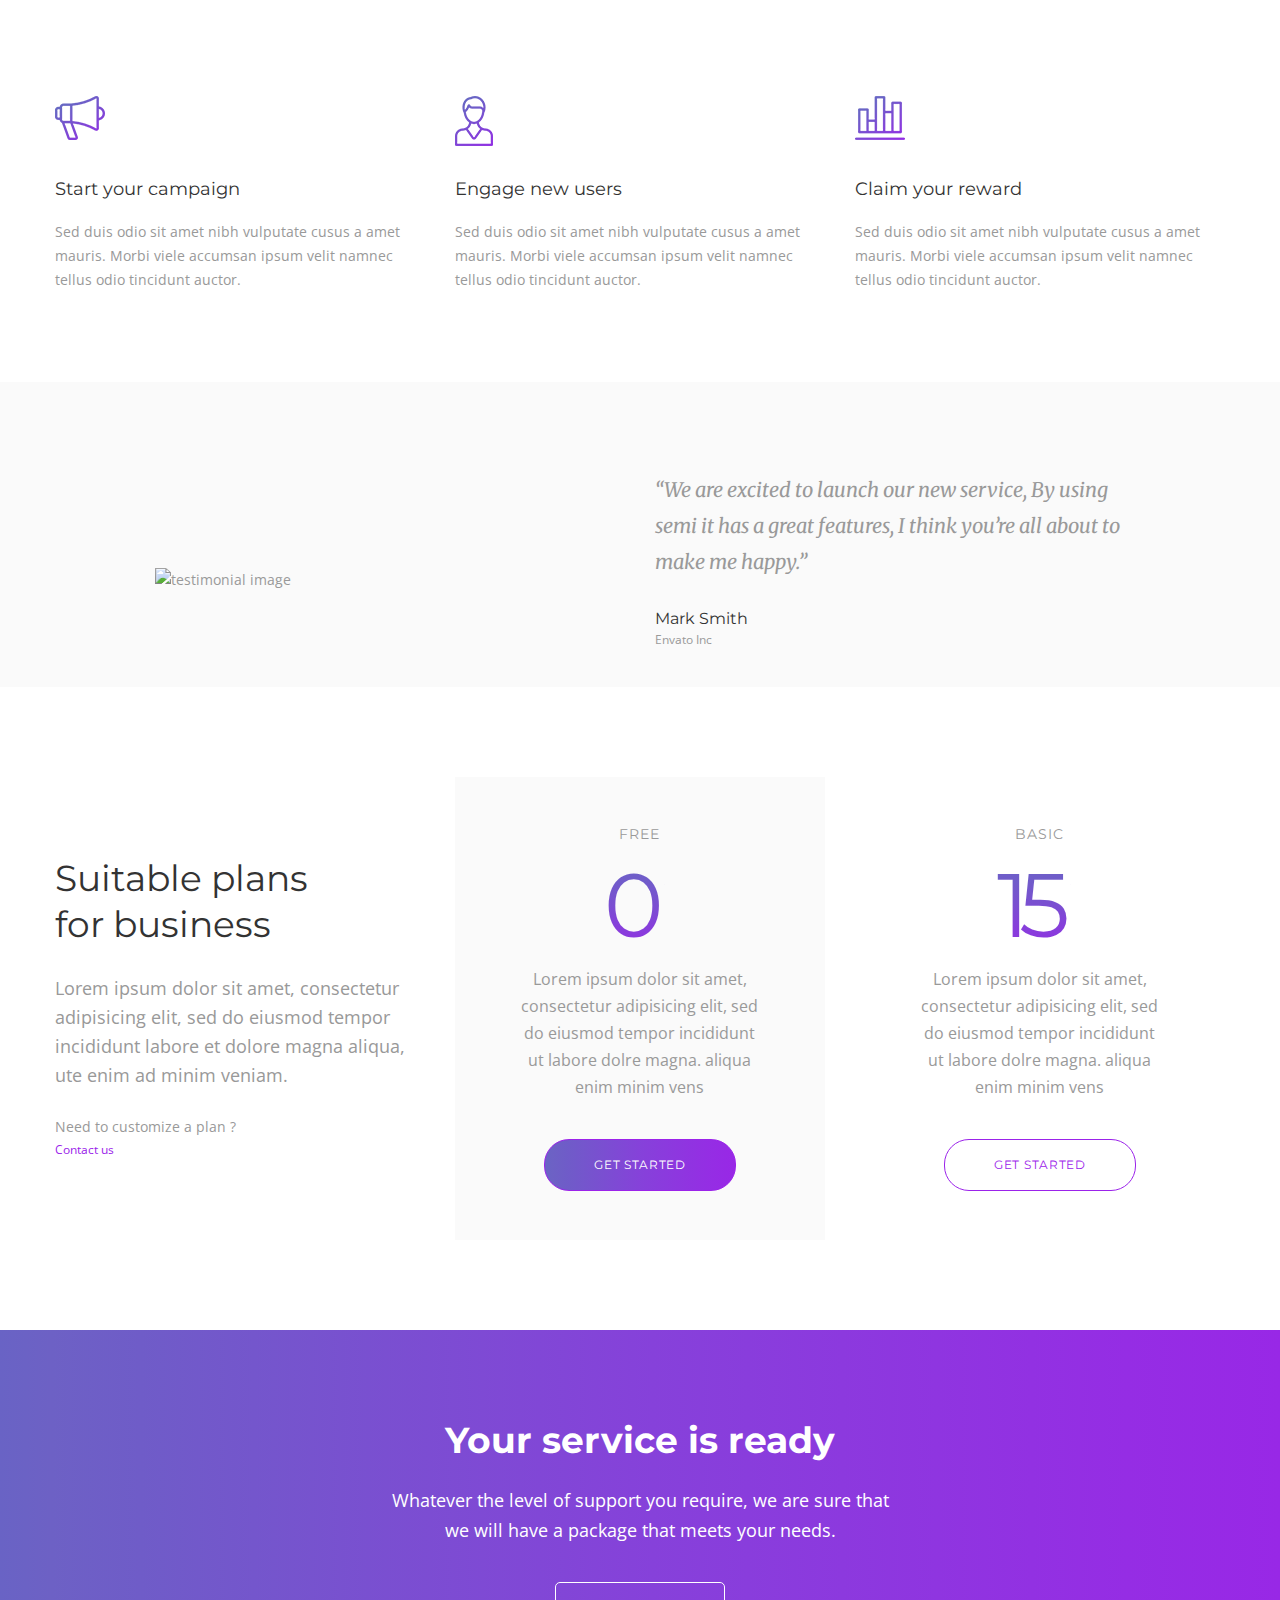
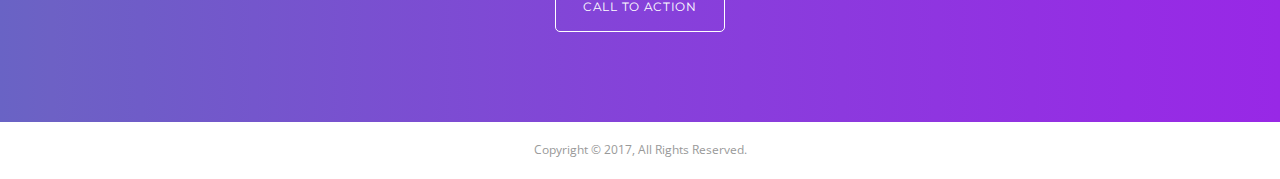
==== commit 87ace143: "@" ====
--- a/idagoo.html
+++ b/idagoo.html
@@ -12,11 +12,12 @@
 	<!-- set the apple mobile web app status bar style -->
 	<meta name="apple-mobile-web-app-status-bar-style" content="black">
 	<!-- set the description -->
-	<meta name="description" content="Semi - Service Landing Page HTML Template">
-	<meta name="keywords" content="agency, bootstrap, business, corporate,App landing, creative, minimal, modern, onepage, personal, portfolio,  html5, responsive">
-	<meta name="author" content="Semi - Service Landing Page HTML Template">
+	<meta name="description" content="iDagoo-Integrated Crowdsourced Content Signaling, Sourcing, Workflow Management and Multiplatform Distribution PaaS.">
+	<meta name="keywords" content="iDagoo, Crowdsourced, news Content,Signaling, news Sourcing, Multiplatform">
+	<meta name="author" content="Abel Seyoum Araya">
 	<!-- Page Title -->
-	<title>Semi - Service Landing Page HTML Template</title>
+	<title>iDagoo - Integrated Crowdsourced Content Signaling, Sourcing, Workflow Management and Multiplatform Distribution PaaS. 
+	</title>
 	<!-- include the site stylesheet -->
 	<link href="https://fonts.googleapis.com/css?family=Open+Sans%7cMontserrat:400,700%7cMerriweather:400,400i" rel="stylesheet">
 	<!-- include the site stylesheet -->
@@ -51,8 +52,9 @@
 						<div class="pad-bottom-sm"></div>
 						<!-- start of caption -->
 						<div class="caption">
-							<h1 class="heading">Your service is ready for launch</h1>
-							<p>Whatever the level of support you require, we are sure that we will have a package that meets your needs.</p>
+							<h1 class="heading">iDagoo</h1>
+							<p>Integrated Crowdsourced Content Signaling, Sourcing, Workflow Management and Multiplatform Distribution PaaS. 
+							</p>
 							<div class="lead-form">
 								<a href="#" class="btn text-uppercase">Call To Action</a>
 							</div>
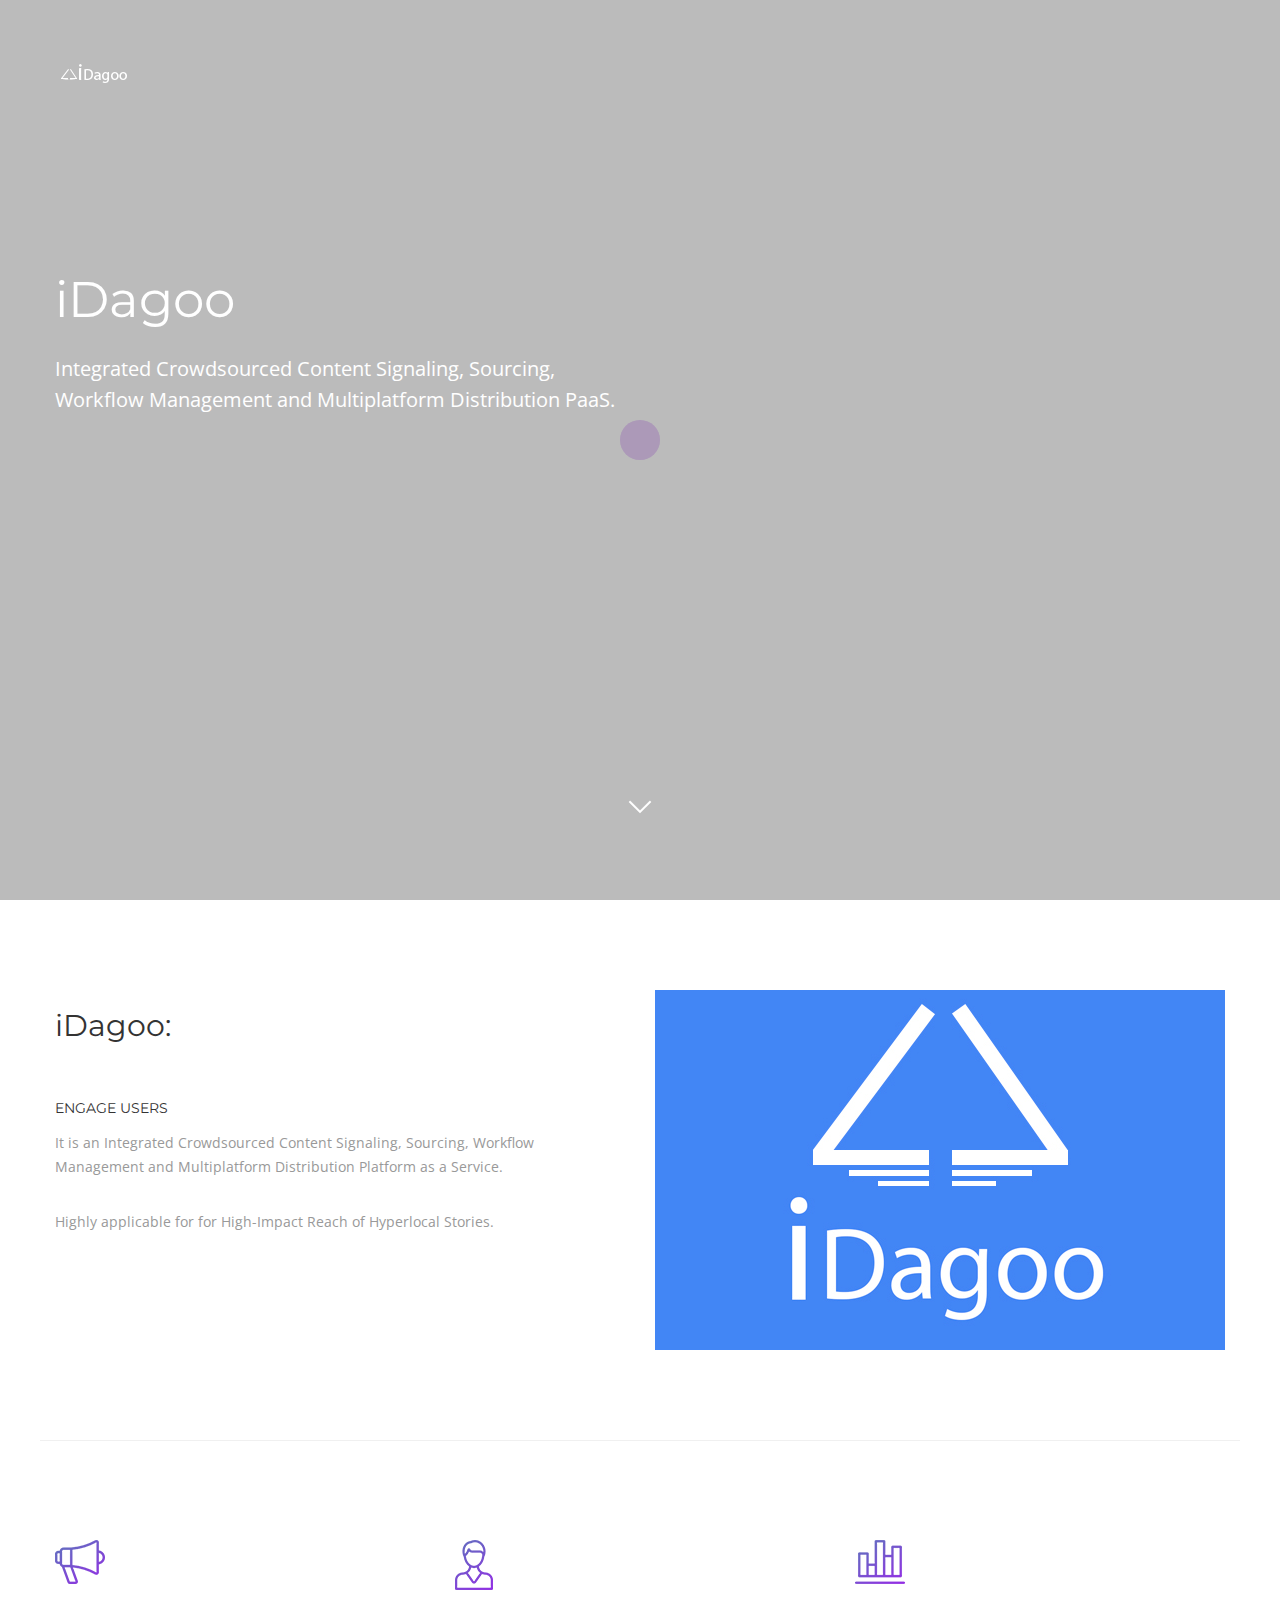
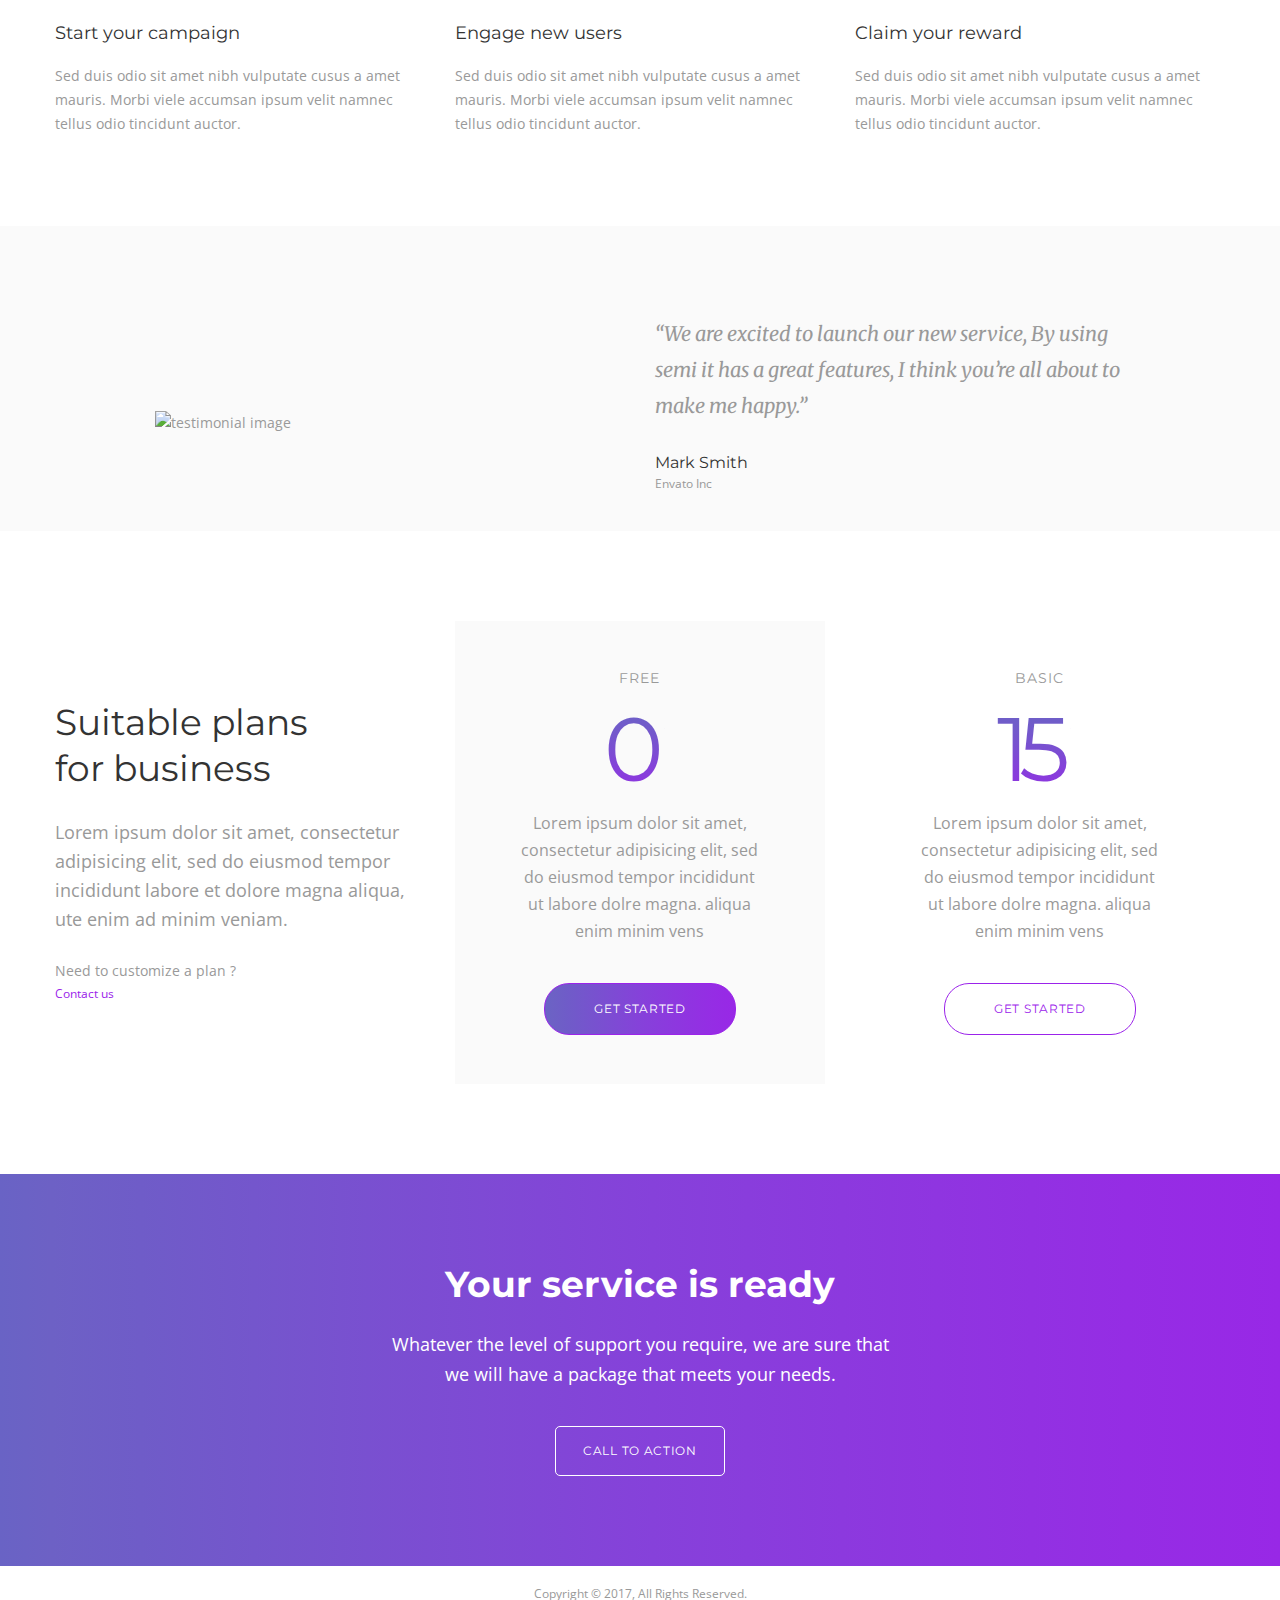
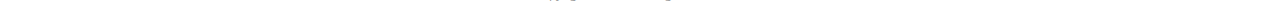
==== commit ff9feeae: "@" ====
--- a/idagoo.html
+++ b/idagoo.html
@@ -55,9 +55,9 @@
 							<h1 class="heading">iDagoo</h1>
 							<p>Integrated Crowdsourced Content Signaling, Sourcing, Workflow Management and Multiplatform Distribution PaaS. 
 							</p>
-							<div class="lead-form">
+						<!-- 	<div class="lead-form">
 								<a href="#" class="btn text-uppercase">Call To Action</a>
-							</div>
+							</div> -->
 						</div><!-- end of caption -->
 						<div class="pad-top-lg hidden-xs"></div>
 						<div class="pad-bottom-sm"></div>
@@ -70,35 +70,22 @@
 		<!-- header of the page end here -->
 		<!-- main content wrapping section start here -->
 		<main id="main" data-scroll-index="0">
-			<!-- start of client-logos -->
-			<div class="grey-bg pad-top-sm pad-bottom-sm">
-				<div class="container line-box">
-					<div class="list-unstyled logo-slider line">
-						<div class="slide"><img src="http://placehold.it/150x45" alt="aha"></div>
-						<div class="slide"><img src="http://placehold.it/150x45" alt="always"></div>
-						<div class="slide"><img src="http://placehold.it/150x45" alt="vireo"></div>
-						<div class="slide"><img src="http://placehold.it/150x45" alt="paralyzed"></div>
-						<div class="slide"><img src="http://placehold.it/150x45" alt="simples"></div>
-						<div class="slide"><img src="http://placehold.it/150x45" alt="aha"></div>
-					</div>
-				</div>
-			</div><!-- end of client-logos -->
-			<!-- start of video-section -->
+			
 			<div class="container video-section pad-top-md pad-bottom-md">
 				<div class="row">
 					<div class="col-xs-12 col-sm-6">
 						<!-- start of text-block -->
 						<div class="text-block">
-							<h2 class="heading">Create your landing page with semi to start your campaign.</h2>
+							<h2 class="heading">iDagoo:</h2>
 							<strong class="title text-uppercase">Engage Users</strong>
-							<p>Class aptent taciti sociosqu ad litora torquent <br class="hidden-xs">per conubia nostra, inceptos himenaeos.</p>
-							<strong class="title text-uppercase">Start Marketing</strong>
-							<p>Duis sed odio sit amet nibh vulputate cursus a <br class="hidden-xs">sit amet mauris. Morbi accumsan ipsum.</p>
+							<p>It is an Integrated Crowdsourced Content Signaling, Sourcing, Workflow Management and Multiplatform Distribution Platform as a Service. </p>
+
+							<p>Highly applicable for for High-Impact Reach of Hyperlocal Stories.</p>
 						</div><!-- end of text-block -->
 					</div>
 					<div class="col-xs-12 col-sm-6">
-						<img src="http://placehold.it/570x360" alt="image" class="img-responsive">
-						<a href="https://www.youtube.com/embed/ANwf8AE3_d0?autoplay=1" class="play text-center lightbox fancybox.iframe"><i class="fa fa-play"></i></a>
+						<img src="images/idagoo.jpg" alt="image" class="img-responsive">
+					
 					</div>
 				</div>
 			</div><!-- end of video-section -->
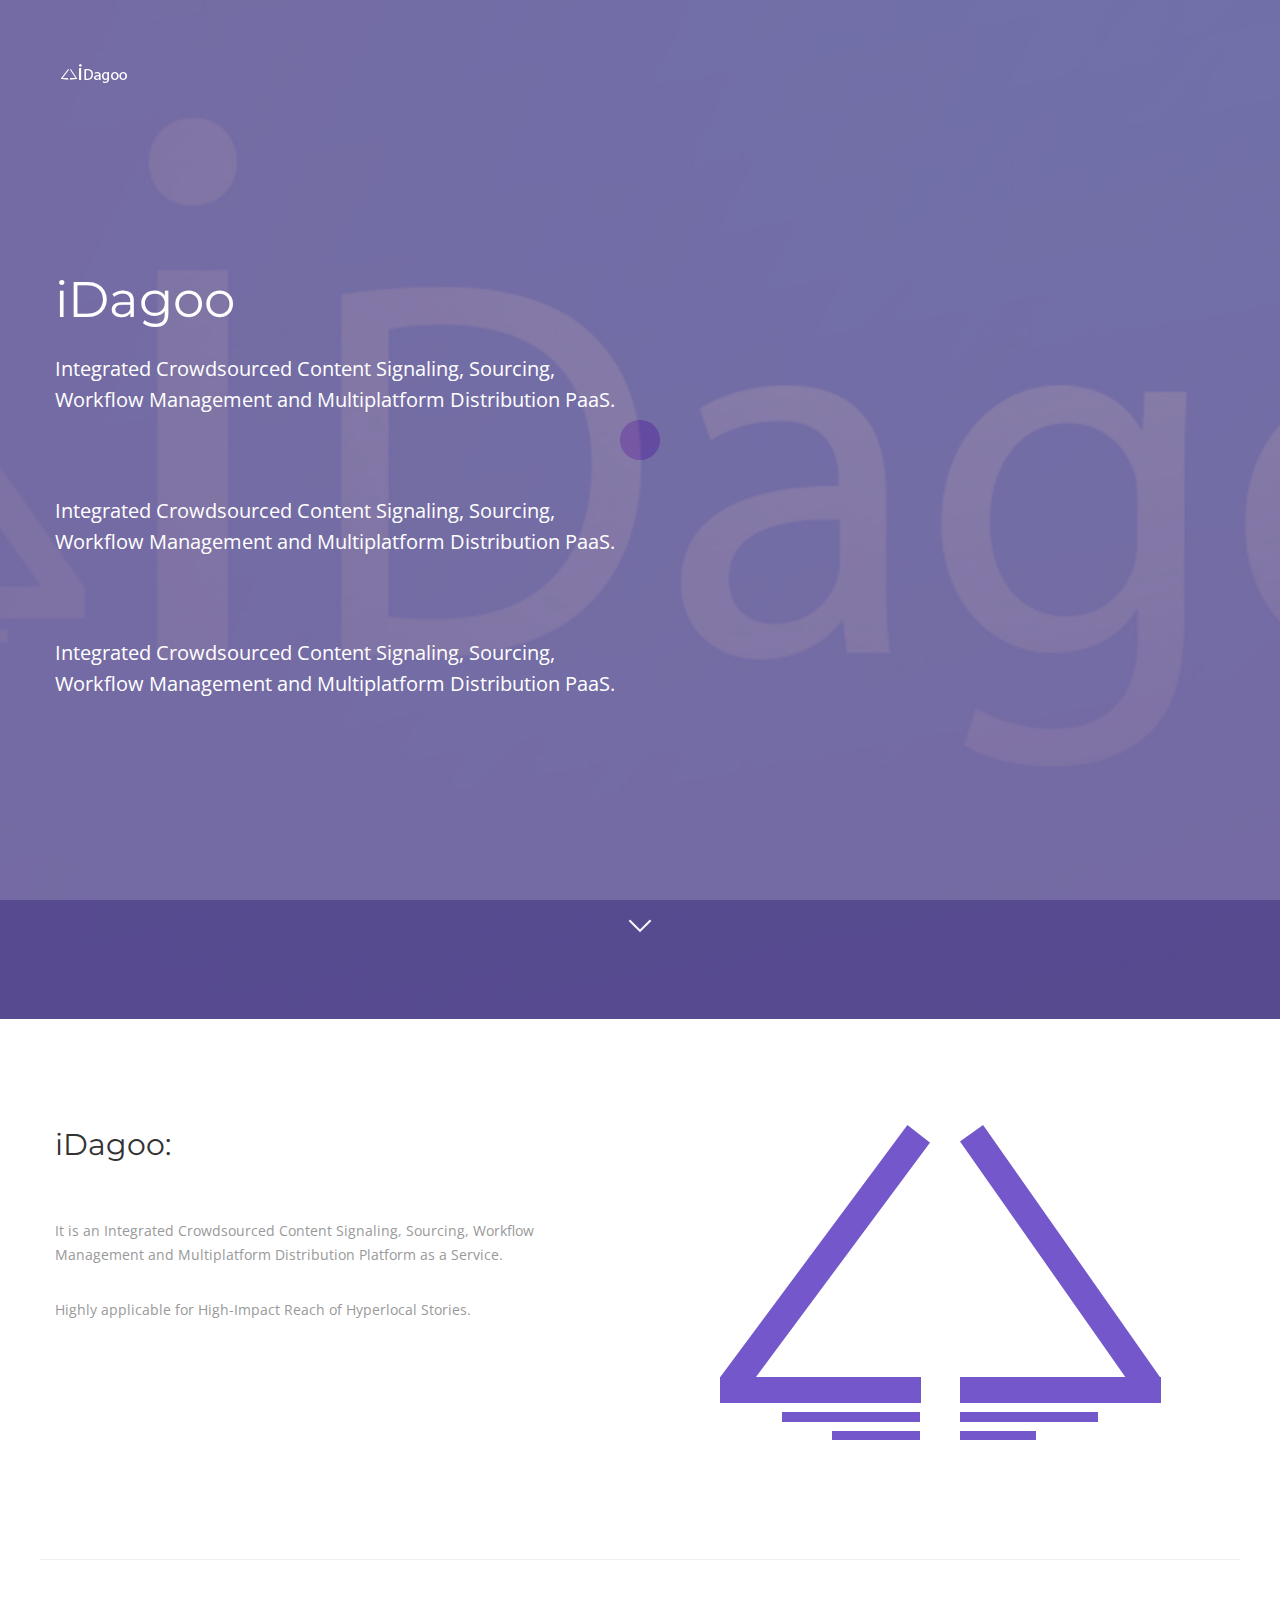
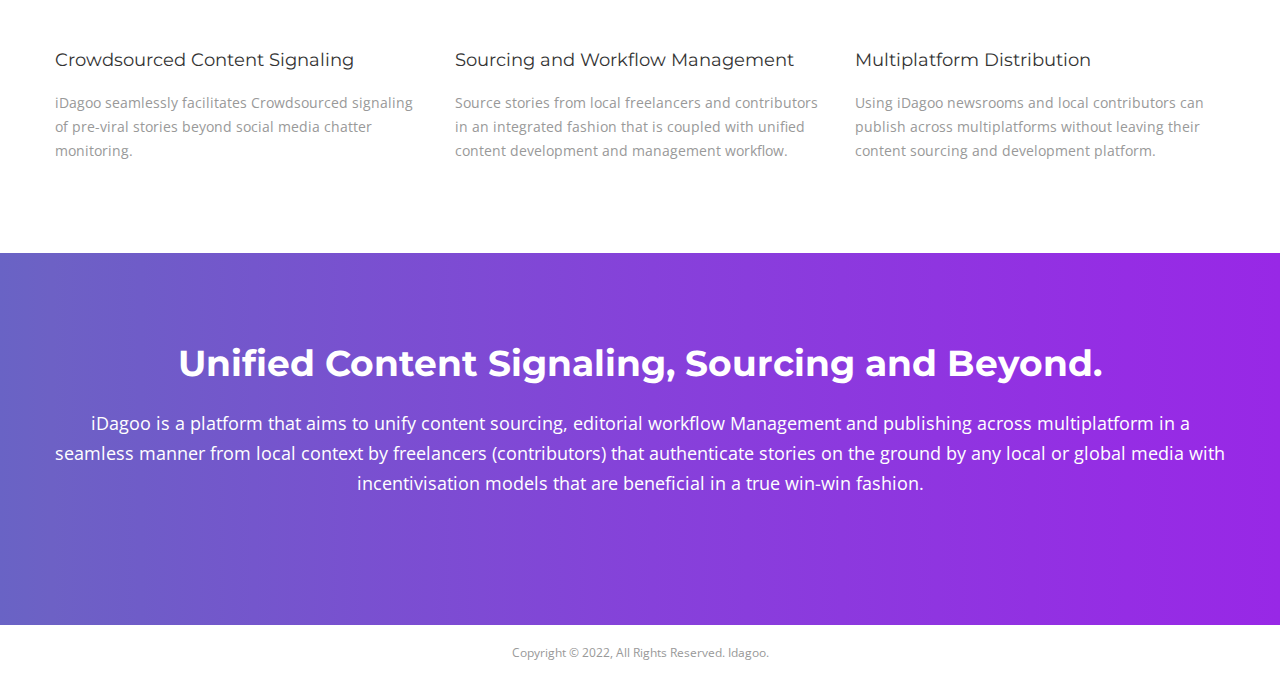
==== commit f1f1f4cf: "@" ====
--- a/idagoo.html
+++ b/idagoo.html
@@ -42,7 +42,7 @@
 			</div>
 		</div>
 		<!-- header of the page start here -->
-		<header id="header" class="bg-img-full pad-top-sm pad-bottom-sm" style="background-image: url(http://placehold.it/1920x800);">
+		<header id="header" class="bg-img-full pad-top-sm pad-bottom-sm" style="background-image: url(images/idagoo-abl-dstm.jpg);">
 			<div class="container">
 				<div class="row">
 					<div class="col-xs-12 col-md-6">
@@ -55,6 +55,14 @@
 							<h1 class="heading">iDagoo</h1>
 							<p>Integrated Crowdsourced Content Signaling, Sourcing, Workflow Management and Multiplatform Distribution PaaS. 
 							</p>
+
+							<p>Integrated Crowdsourced Content Signaling, Sourcing, Workflow Management and Multiplatform Distribution PaaS. 
+							</p>
+
+							<p>Integrated Crowdsourced Content Signaling, Sourcing, Workflow Management and Multiplatform Distribution PaaS. 
+							</p>
+
+							
 						<!-- 	<div class="lead-form">
 								<a href="#" class="btn text-uppercase">Call To Action</a>
 							</div> -->
@@ -77,14 +85,14 @@
 						<!-- start of text-block -->
 						<div class="text-block">
 							<h2 class="heading">iDagoo:</h2>
-							<strong class="title text-uppercase">Engage Users</strong>
+							
 							<p>It is an Integrated Crowdsourced Content Signaling, Sourcing, Workflow Management and Multiplatform Distribution Platform as a Service. </p>
 
-							<p>Highly applicable for for High-Impact Reach of Hyperlocal Stories.</p>
+							<p>Highly applicable for High-Impact Reach of Hyperlocal Stories.</p>
 						</div><!-- end of text-block -->
 					</div>
 					<div class="col-xs-12 col-sm-6">
-						<img src="images/idagoo.jpg" alt="image" class="img-responsive">
+						<img src="images/idagoo.png" alt="image" class="img-responsive">
 					
 					</div>
 				</div>
@@ -93,76 +101,33 @@
 			<div class="container feature-list pad-top-md pad-bottom-md">
 				<div class="row">
 					<div class="col-xs-12 col-sm-4">
-						<div class="img-holder"><img src="images/icon01.png" alt="icon 1"></div>
-						<h3 class="subheading">Start your campaign</h3>
-						<p>Sed duis odio sit amet nibh vulputate cusus a amet mauris. Morbi viele accumsan ipsum velit namnec tellus odio tincidunt auctor.</p>
+				
+						<h3 class="subheading">Crowdsourced Content Signaling</h3>
+						<p>iDagoo seamlessly facilitates Crowdsourced signaling of pre-viral stories beyond social media chatter monitoring.</p>
 					</div>
 					<div class="col-xs-12 col-sm-4">
-						<div class="img-holder"><img src="images/icon02.png" alt="icon 1"></div>
-						<h3 class="subheading">Engage new users</h3>
-						<p>Sed duis odio sit amet nibh vulputate cusus a amet mauris. Morbi viele accumsan ipsum velit namnec tellus odio tincidunt auctor.</p>
+					
+						<h3 class="subheading">Sourcing and Workflow Management </h3>
+						<p>Source stories from local freelancers and contributors in an integrated fashion that is coupled with unified content development and management workflow.</p>
 					</div>
 					<div class="col-xs-12 col-sm-4">
-						<div class="img-holder"><img src="images/icon03.png" alt="icon 1"></div>
-						<h3 class="subheading">Claim your reward</h3>
-						<p>Sed duis odio sit amet nibh vulputate cusus a amet mauris. Morbi viele accumsan ipsum velit namnec tellus odio tincidunt auctor.</p>
+						
+						<h3 class="subheading">Multiplatform Distribution</h3>
+						<p>Using iDagoo newsrooms and local contributors can publish across multiplatforms without leaving their content sourcing and development platform.</p>
 					</div>
 				</div>
 			</div><!-- end of feature-list -->
 			<!-- start of testimonials section -->
-			<div class="grey-bg test-section pad-top-md">
-				<div class="container">
-					<div class="row display-flex">
-						<div class="col-xs-12 col-sm-6 col-md-5 col-md-offset-1 col-lg-4 col-lg-offset-1">
-							<img src="http://placehold.it/370x390" alt="testimonial image" class="img-responsive">
-						</div>
-						<div class="col-xs-12 col-sm-6 col-lg-5 col-lg-offset-1">
-							<blockquote>
-								<p>“We are excited to launch our new service, By using semi it has a great features, I think you’re all about to make me happy.”</p>
-								<cite>
-									<strong class="title">Mark Smith</strong>
-									<span class="company">Envato Inc</span>
-								</cite>
-							</blockquote>
-						</div>
-					</div>
-				</div>
-			</div><!-- end of testimonials section -->
-			<!-- start of price-section -->
-			<div class="container price-section pad-top-md pad-bottom-sm">
-				<div class="row display-flex">
-					<div class="col-xs-12 col-sm-12 col-md-4 mar-bottom-xs">
-						<h2 class="heading">Suitable plans for business</h2>
-						<p>Lorem ipsum dolor sit amet, consectetur adipisicing elit, sed do eiusmod tempor incididunt labore et dolore magna aliqua, ute enim ad minim veniam.</p>
-						<span class="small-text">Need to customize a plan ?</span>
-						<a href="#">Contact us</a>
-					</div>
-					<div class="col-xs-12 col-sm-6 col-md-4 text-center mar-bottom-xs">
-						<!-- start of price-box -->
-						<div class="price-box active">
-							<strong class="title text-uppercase">Free</strong>
-							<strong class="price">0<sup>$</sup></strong>
-							<p>Lorem ipsum dolor sit amet, consectetur adipisicing elit, sed do eiusmod tempor incididunt ut labore dolre magna. aliqua enim minim vens</p>
-							<a href="#" class="btn text-uppercase">Get Started</a>
-						</div><!-- end of price-box -->
-					</div>
-					<div class="col-xs-12 col-sm-6 col-md-4 text-center mar-bottom-xs">
-						<!-- start of price-box -->
-						<div class="price-box">
-							<strong class="title text-uppercase">Basic</strong>
-							<strong class="price">15<sup>$</sup></strong>
-							<p>Lorem ipsum dolor sit amet, consectetur adipisicing elit, sed do eiusmod tempor incididunt ut labore dolre magna. aliqua enim minim vens</p>
-							<a href="#" class="btn text-uppercase">Get Started</a>
-						</div><!-- end of price-box -->
-					</div>
-				</div>
-			</div><!-- end of price-section -->
+
 			<!-- start of service-section -->
 			<section class="service-section text-center pad-top-md pad-bottom-md">
 				<div class="container">
-					<h2 class="heading">Your service is ready</h2>
-					<p>Whatever the level of support you require, we are sure that <br>we will have a package that meets your needs.</p>
-					<a href="#" class="btn text-uppercase">Call to action</a>
+					<h2 class="heading">Unified Content Signaling, Sourcing and Beyond.</h2>
+					<p>iDagoo is a platform that aims to unify content sourcing, editorial workflow Management and publishing across multiplatform
+						in a seamless manner from local context by freelancers (contributors) that authenticate stories on the ground by any local
+						or global media with incentivisation models that are beneficial in a true win-win fashion.  
+					</p>
+			
 				</div>
 			</section><!-- end of service-section -->
 		</main>
@@ -172,7 +137,7 @@
 			<div class="container">
 				<div class="row">
 					<div class="col-xs-12 text-center">
-						<p>Copyright © 2017, All Rights Reserved.</p>
+						<p>Copyright © 2022, All Rights Reserved. Idagoo.</p>
 					</div>
 				</div>
 			</div>
